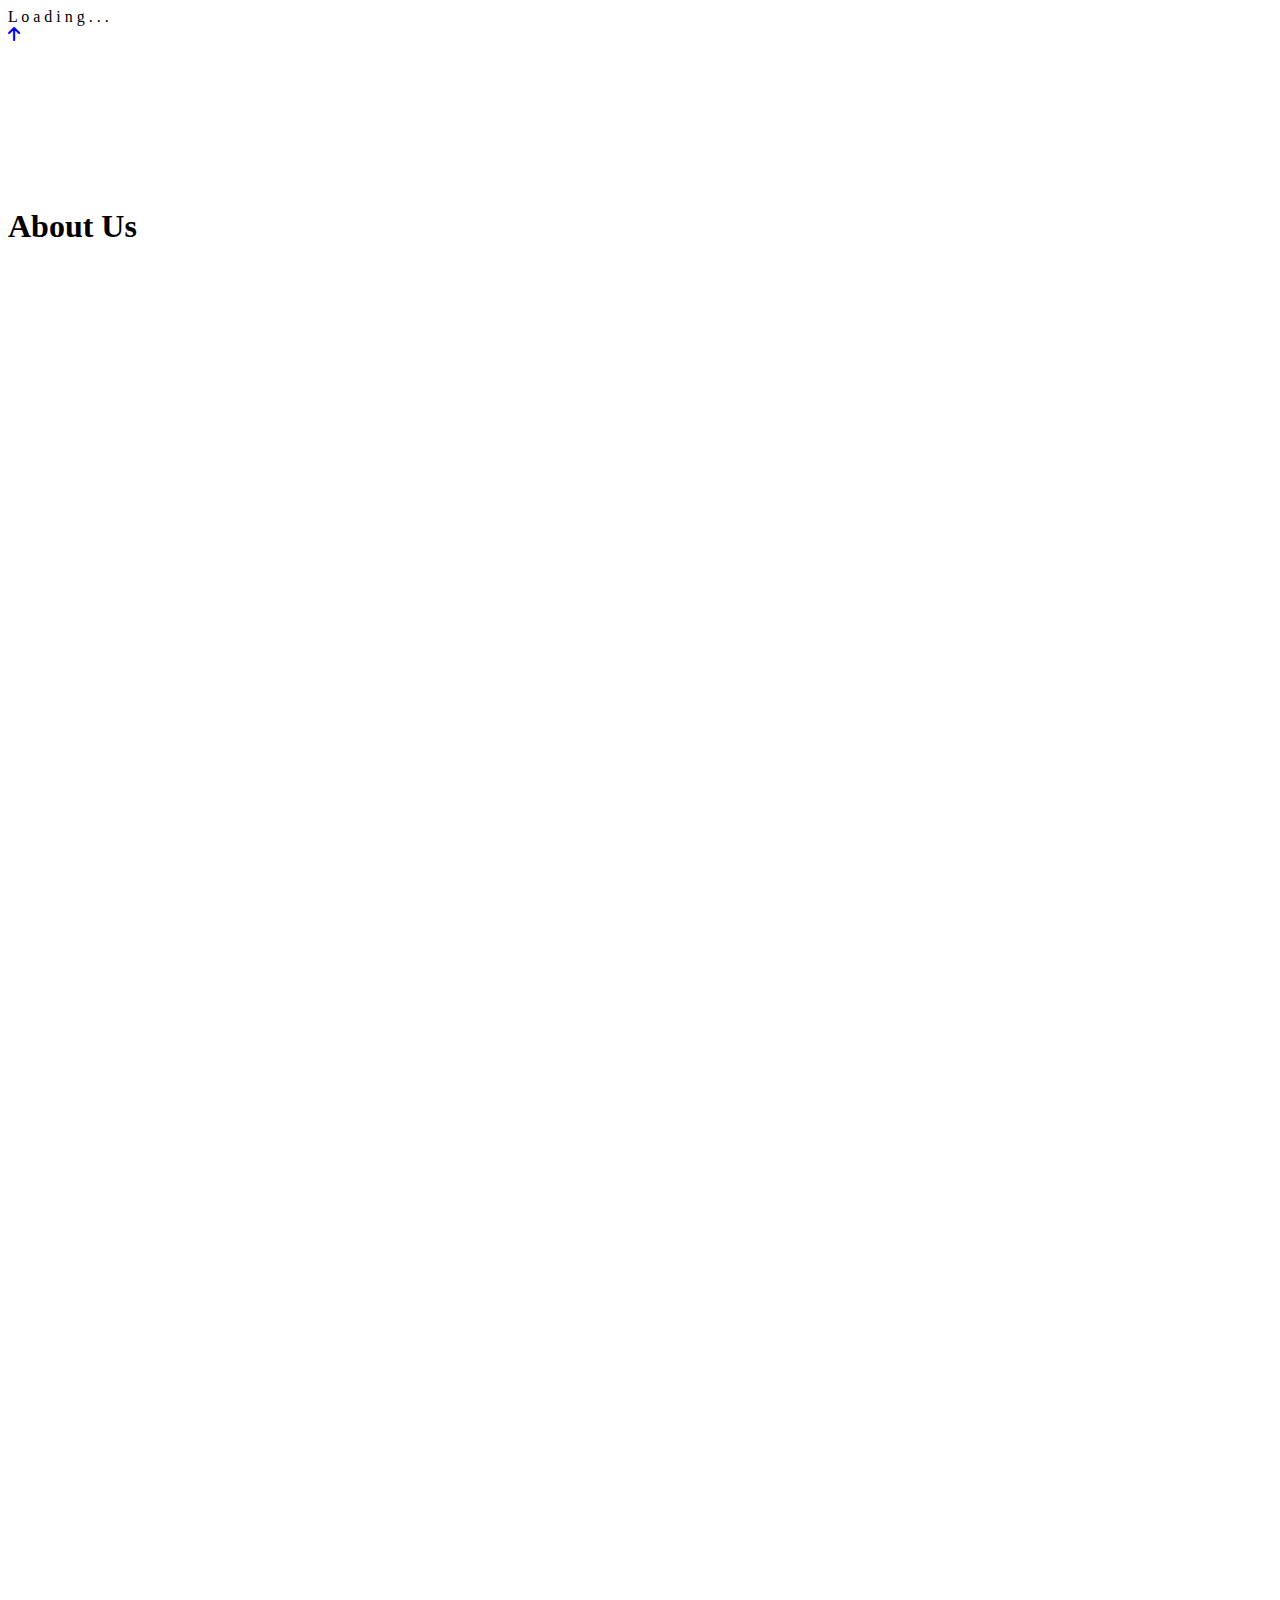
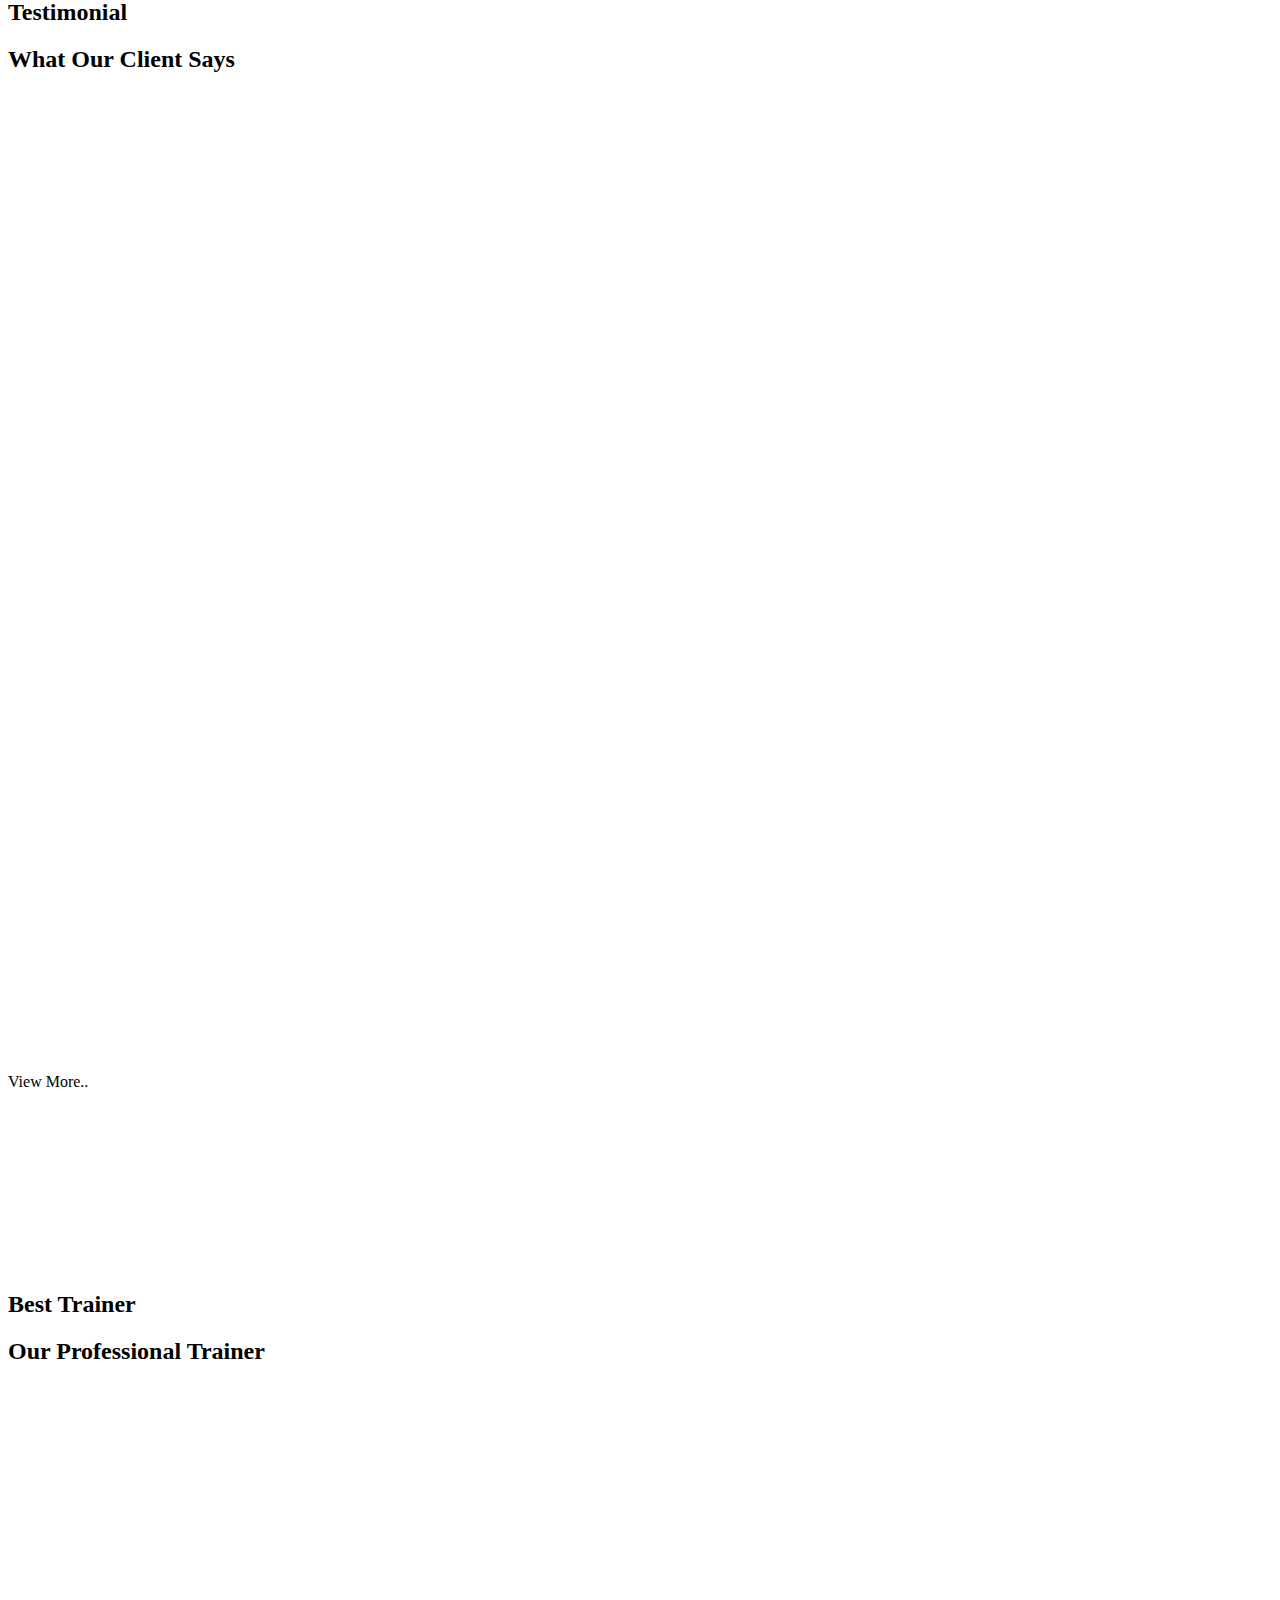
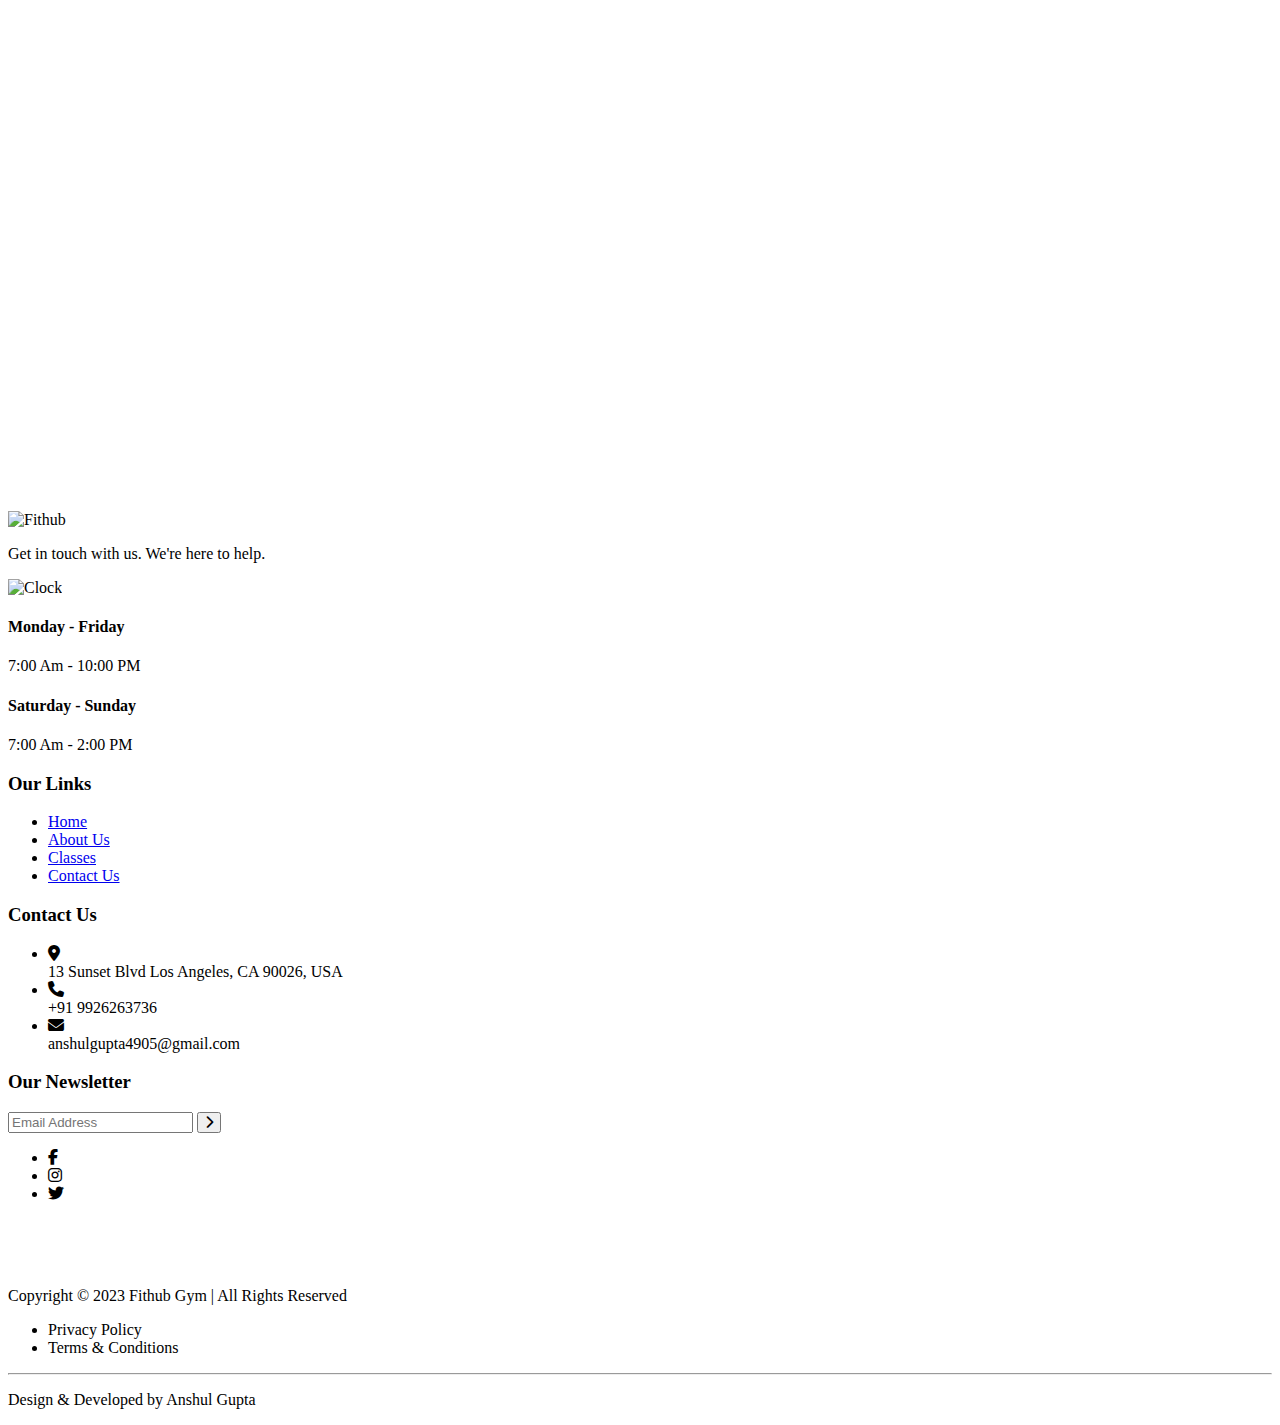
==== about.html @ 4bc3cd4b "Adding all Files" ====
<!DOCTYPE html>
<html lang="en">

<head>
    <meta charset="UTF-8">
    <meta http-equiv="X-UA-Compatible" content="IE=edge">
    <meta name="viewport" content="width=device-width, initial-scale=1.0">
    <title>Fithub Gym - Discover our Story</title>
    <link rel="stylesheet" href="CSS/style.css">
    <link href="https://unpkg.com/aos@2.3.1/dist/aos.css" rel="stylesheet">
    <link rel="stylesheet" href="https://cdnjs.cloudflare.com/ajax/libs/font-awesome/6.4.0/css/all.min.css">
</head>

<body>
    <!-- <======== About-Container Section ========> -->
    <div class="about-container">

        <!-- <======== Pre-Loader Section ========> -->
        <div id="pre-loader">
            <div class="pre-loader-text">
                <span class="let1">L</span>
                <span class="let2">o</span>
                <span class="let3">a</span>
                <span class="let4">d</span>
                <span class="let5">i</span>
                <span class="let6">n</span>
                <span class="let7">g</span>
                <span class="let8">.</span>
                <span class="let9">.</span>
                <span class="let10">.</span>
            </div>
        </div>


        <!-- <======== Scroll-Btn Section ========> -->
        <div id="scrollBtn">
            <a href="#intro"><i class="fa-solid fa-arrow-up"></i></a>
        </div>


        <!-- <======== Navbar Section ========> -->
        <div id="navbar" class="scrol" data-aos="fade-down">
            <div class="left-navigation">
                <img src="Assets/logo_stickey.png" alt="Fithub">
                <i class="fa fa-bars" aria-hidden="true"></i>
            </div>

            <div class="middle-navigation">
                <ul>
                    <li><a href="index.html">Home</a></li>
                    <li><a href="#intro" class="active">About Us</a></li>
                    <li><a href="classes.html">Classes</a></li>
                    <li><a href="contact.html">Contact Us</a></li>
                </ul>
            </div>

            <div class="right-navigation">
                <button class="btn"><a href="#appointment-container">Join Now</a></button>
            </div>
        </div>


        <!-- <======== Intro Section ========> -->
        <div id="intro">
            <div class="intro-heading">
                <h1>About Us</h1>
            </div>
            <div class="intro-background-img"></div>
        </div>


        <!-- <======== Header Section ========> -->
        <div id="header">
            <div class="left-header" data-aos="fade-right">
                <img src="Assets/about-header-image.png" alt="About-Header-Image">
                <div class="left-header-background-box"></div>
                <div class="left-header-background-img-1">
                    <img src="Assets/about-circle-1.png" alt="About-Circle-1">
                </div>
                <div class="left-header-background-img-2">
                    <img src="Assets/about-circle-2.png" alt="About-Circle-2">
                </div>
            </div>

            <div class="right-header" data-aos="fade-left">
                <div class="banner-title">
                    <h2>About Us</h2>
                </div>
                <div class="banner-heading">Welcome To Our Fitness Gym</div>
                <div class="banner-subheading">
                    <p>Step into a world of fitness and wellness where your goals become a reality. Our gym offers
                        state-of-the-art facilities, expert trainers, and a vibrant community to support your fitness
                        journey.</p>
                    <p>Discover the power within you as you sweat, grow, and transform at our exceptional fitness gym.
                        Join us today!</p>
                </div>
                <div class="banner-trainer">
                    <div class="banner-trainer-info">
                        <div class="banner-trainer-info-icon">
                            <img src="Assets/coach.jpg" alt="Coach">
                        </div>
                        <div class="banner-trainer-info-text">
                            <h3>Denis Robinson</h3>
                            <span>Our Coach</span>
                        </div>
                    </div>
                    <div class="banner-trainer-btn">
                        <a href="#appointment-container">Explore Now</a>
                    </div>
                </div>
            </div>
        </div>


        <!-- <======== Feature-Container Section ========> -->
        <div id="feature-container">
            <div class="feature-box" data-aos="fade-up">
                <div class="feature-box-icon">
                    <img src="Assets/feature-1.png" alt="Feature-1">
                </div>
                <div class="feature-box-text">
                    <h3>Dedicated Service</h3>
                    <p>Transform your body. Unleash your full fitness potential.</p>
                </div>
            </div>
            <div class="feature-box" data-aos="fade-down">
                <div class="feature-box-icon">
                    <img src="Assets/feature-2.png" alt="Feature-2">
                </div>
                <div class="feature-box-text">
                    <h3>Qualified Trainer</h3>
                    <p>Transform your body with personalized trainer guidance.</p>
                </div>
            </div>
            <div class="feature-box" data-aos="fade-up">
                <div class="feature-box-icon">
                    <img src="Assets/feature-3.png" alt="Feature-3">
                </div>
                <div class="feature-box-text">
                    <h3>Organic Proteins</h3>
                    <p>Fuel your body with premium certified organic proteins.</p>
                </div>
            </div>
            <div class="feature-box" data-aos="fade-down">
                <div class="feature-box-icon">
                    <img src="Assets/feature-4.png" alt="Feature-4">
                </div>
                <div class="feature-box-text">
                    <h3>Award Programs</h3>
                    <p>Celebrate success, Embrace your accomplishments.</p>
                </div>
            </div>
        </div>


        <!-- <======== Appointment-Container Section ========> -->
        <div id="appointment-container">
            <div class="left-appointment" data-aos="fade-right">
                <div class="statics-title">
                    <h2>Our Statics</h2>
                </div>
                <div class="statics-heading">
                    <h2>We Are Best In Our Classes</h2>
                </div>
                <div class="statics-subheading">
                    <p>Discover a wide range of fitness classes designed to challenge and inspire you. From
                        high-intensity workouts to calming yoga sessions, find your perfect class and unleash your full
                        potential.</p>
                </div>
                <div class="statics-skill">
                    <div class="statics-subskill">
                        <div class="statics-subskill-text">
                            <h3>Client Satisfaction</h3>
                            <h3>90%</h3>
                        </div>
                        <div class="statics-subskill-bar">
                            <div class="statics-subskill-innerbar-1"></div>
                        </div>
                    </div>
                    <div class="statics-subskill">
                        <div class="statics-subskill-text">
                            <h3>Nutritional Guidance</h3>
                            <h3>80%</h3>
                        </div>
                        <div class="statics-subskill-bar">
                            <div class="statics-subskill-innerbar-2"></div>
                        </div>
                    </div>
                </div>
            </div>
            <div class="right-appointment" data-aos="fade-left">
                <div class="appointment-title">
                    <h3>Get Appointment</h3>
                    <div class="appointment-title-line"></div>
                </div>
                <div class="appointment-form">
                    <form>
                        <div class="form-control">
                            <input type="text" name="Full Name" class="form-input" placeholder="Full Name" required>
                        </div>
                        <div class="form-control">
                            <input type="email" name="Email Address" class="form-input" placeholder="Email Address"
                                required>
                        </div>
                        <div class="form-control">
                            <input type="text" name="Phone Number" class="form-input" placeholder="Phone No." required>
                        </div>
                        <div class="form-control">
                            <textarea name="User Message" class="form-input" placeholder="Message..."></textarea>
                        </div>
                        <button type="submit" class="appointment-form-btn">Submit Now</button>
                    </form>
                </div>
            </div>
        </div>


        <!-- <======== Appointment-Container-Alert Section ========> -->
        <div id="appointment-container-alert" data-aos="fade-down">
            <p>Your Form Has Been Submitted Successfully!</p>
            <i class="fa-sharp fa-solid fa-xmark"></i>
        </div>


        <!-- <======== Testimonial-Container Section ========> -->
        <div id="testimonial-container">
            <div class="testimonial-title">
                <h2>Testimonial</h2>
            </div>
            <div class="testimonial-heading">
                <h2>What Our Client Says</h2>
            </div>
            <div class="testimonial-clients-data">
                <div class="testimonial-client" data-aos="fade-up">
                    <div class="testimonial-client-profile">
                        <div class="testimonial-client-profile-icon">
                            <img src="Assets/client-1.jpg" alt="Client-1">
                        </div>
                        <div class="testimonial-client-profile-name">
                            <h3>Ethan Williams</h3>
                            <span>Our Client</span>
                        </div>
                    </div>
                    <div class="testimonial-client-text">
                        <p>Fithub gym is fantastic! The trainers are friendly, and the facilities are top-notch. I've
                            seen amazing progress since I joined. Highly recommend for young boys!</p>
                    </div>
                    <div class="testimonial-client-review">
                        <i class="fa fa-star"></i>
                        <i class="fa fa-star"></i>
                        <i class="fa fa-star"></i>
                        <i class="fa fa-star"></i>
                        <i class="fa fa-star"></i>
                    </div>
                </div>
                <div class="testimonial-client" data-aos="fade-down">
                    <div class="testimonial-client-profile">
                        <div class="testimonial-client-profile-icon">
                            <img src="Assets/client-2.jpg" alt="Client-2">
                        </div>
                        <div class="testimonial-client-profile-name">
                            <h3>Scott Swanson</h3>
                            <span>Our Client</span>
                        </div>
                    </div>
                    <div class="testimonial-client-text">
                        <p>Fithub gym is fantastic! The trainers are dedicated, the equipment is top-notch, and the
                            variety of classes keeps me motivated and challenged.</p>
                    </div>
                    <div class="testimonial-client-review">
                        <i class="fa fa-star"></i>
                        <i class="fa fa-star"></i>
                        <i class="fa fa-star"></i>
                        <i class="fa fa-star"></i>
                        <i class="fa fa-star active"></i>
                    </div>
                </div>
                <div class="testimonial-client" data-aos="fade-up">
                    <div class="testimonial-client-profile">
                        <div class="testimonial-client-profile-icon">
                            <img src="Assets/client-3.jpg" alt="Client-3">
                        </div>
                        <div class="testimonial-client-profile-name">
                            <h3>Noah Taylor</h3>
                            <span>Our Client</span>
                        </div>
                    </div>
                    <div class="testimonial-client-text">
                        <p>Fithub gym is incredible! The variety of equipment and classes keeps me motivated. It is
                            Perfect for young boys who want to stay fit!</p>
                    </div>
                    <div class="testimonial-client-review">
                        <i class="fa fa-star"></i>
                        <i class="fa fa-star"></i>
                        <i class="fa fa-star"></i>
                        <i class="fa fa-star"></i>
                        <i class="fa fa-star"></i>
                    </div>
                </div>
                <div class="testimonial-client" data-aos="fade-down">
                    <div class="testimonial-client-profile">
                        <div class="testimonial-client-profile-icon">
                            <img src="Assets/client-4.jpg" alt="Client-4">
                        </div>
                        <div class="testimonial-client-profile-name">
                            <h3>Emily Wilson</h3>
                            <span>Our Client</span>
                        </div>
                    </div>
                    <div class="testimonial-client-text">
                        <p>Fithub Gym helped me achieve my fitness goals with their exceptional trainers. Highly
                            recommend for anyone looking for a top-notch fitness experience!</p>
                    </div>
                    <div class="testimonial-client-review">
                        <i class="fa fa-star"></i>
                        <i class="fa fa-star"></i>
                        <i class="fa fa-star"></i>
                        <i class="fa fa-star"></i>
                        <i class="fa fa-star active"></i>
                    </div>
                </div>
                <div class="testimonial-client" data-aos="fade-up">
                    <div class="testimonial-client-profile">
                        <div class="testimonial-client-profile-icon">
                            <img src="Assets/client-5.jpg" alt="Client-5">
                        </div>
                        <div class="testimonial-client-profile-name">
                            <h3>Benjamin Mitchell</h3>
                            <span>Our Client</span>
                        </div>
                    </div>
                    <div class="testimonial-client-text">
                        <p>Fithub gym is my second home. The trainers genuinely care about our progress. It has helped
                            me build confidence. Highly recommended!</p>
                    </div>
                    <div class="testimonial-client-review">
                        <i class="fa fa-star"></i>
                        <i class="fa fa-star"></i>
                        <i class="fa fa-star"></i>
                        <i class="fa fa-star"></i>
                        <i class="fa fa-star"></i>
                    </div>
                </div>
                <div class="testimonial-client" data-aos="fade-down">
                    <div class="testimonial-client-profile">
                        <div class="testimonial-client-profile-icon">
                            <img src="Assets/client-6.jpg" alt="Client-6">
                        </div>
                        <div class="testimonial-client-profile-name">
                            <h3>Lucas Thompson</h3>
                            <span>Our Client</span>
                        </div>
                    </div>
                    <div class="testimonial-client-text">
                        <p>I highly recommend Fithub gym! The friendly staff, clean facilities, and effective workout
                            programs have helped me achieve my fitness goals and feel great.</p>
                    </div>
                    <div class="testimonial-client-review">
                        <i class="fa fa-star"></i>
                        <i class="fa fa-star"></i>
                        <i class="fa fa-star"></i>
                        <i class="fa fa-star"></i>
                        <i class="fa fa-star active"></i>
                    </div>
                </div>
            </div>
            <span>View More..</span>
        </div>


        <!-- <======== Download-App-Container Section ========> -->
        <div id="download-app-container">
            <div class="left-download-app-container" data-aos="fade-right">
                <img src="Assets/mobile.png" alt="">
                <div class="left-download-app-background-img">
                    <img src="Assets/mobile-circle-1.png" alt="Mobile-Circle-1" class="img-1">
                </div>
                <div class="left-download-app-background-img">
                    <img src="Assets/mobile-circle-2.png" alt="Mobile-Circle-2" class="img-2">
                </div>
            </div>
            <div class="right-download-app-container" data-aos="fade-left">
                <div class="download-app-title">Download App</div>
                <div class="download-app-heading">Get Advice On Gym & Fitness App</div>
                <div class="download-app-subheading">Enhance your fitness journey with our gym app. Access exclusive
                    features and track your progress with ease.</div>
                <div class="download-app-store">
                    <div class="apple-store">
                        <div class="apple-store-icon">
                            <img src="Assets/apple.png" alt="Apple">
                        </div>
                        <div class="apple-store-text">
                            Available on <span>App Store</span>
                        </div>
                    </div>
                    <div class="google-store">
                        <div class="google-store-icon">
                            <img src="Assets/google-play.png" alt="Google-Play">
                        </div>
                        <div class="google-store-text">
                            Available on <span>App Store</span>
                        </div>
                    </div>
                </div>
            </div>
        </div>


        <!-- <======== Trainer-Container Section ========> -->
        <div id="trainer-container">
            <div class="trainer-title">
                <h2>Best Trainer</h2>
            </div>
            <div class="trainer-heading">
                <h2>Our Professional Trainer</h2>
            </div>
            <div class="trainer-team">
                <div class="trainer" data-aos="fade-down">
                    <div class="trainer-icon">
                        <img src="Assets/trainer-1.jpg" alt="Trainer-1">
                    </div>
                    <div class="trainer-text">
                        <h3>John Hard</h3>
                        <span>Fitness Trainer</span>
                    </div>
                    <div class="trainer-social-media">
                        <ul>
                            <li><i class="fa-brands fa-facebook-f"></i></li>
                            <li><i class="fa-brands fa-instagram"></i></li>
                            <li><i class="fa-brands fa-twitter"></i></li>
                        </ul>
                    </div>
                </div>
                <div class="trainer" data-aos="fade-up">
                    <div class="trainer-icon">
                        <img src="Assets/trainer-2.jpg" alt="Trainer-2">
                    </div>
                    <div class="trainer-text">
                        <h3>Zahra Sharif</h3>
                        <span>Fitness Trainer</span>
                    </div>
                    <div class="trainer-social-media">
                        <ul>
                            <li><i class="fa-brands fa-facebook-f"></i></li>
                            <li><i class="fa-brands fa-instagram"></i></li>
                            <li><i class="fa-brands fa-twitter"></i></li>
                        </ul>
                    </div>
                </div>
                <div class="trainer" data-aos="fade-down">
                    <div class="trainer-icon">
                        <img src="Assets/trainer-3.jpg" alt="Trainer-3">
                    </div>
                    <div class="trainer-text">
                        <h3>Ruth Edwards</h3>
                        <span>Fitness Trainer</span>
                    </div>
                    <div class="trainer-social-media">
                        <ul>
                            <li><i class="fa-brands fa-facebook-f"></i></li>
                            <li><i class="fa-brands fa-instagram"></i></li>
                            <li><i class="fa-brands fa-twitter"></i></li>
                        </ul>
                    </div>
                </div>
                <div class="trainer" data-aos="fade-up">
                    <div class="trainer-icon">
                        <img src="Assets/trainer-4.jpg" alt="Trainer-4">
                    </div>
                    <div class="trainer-text">
                        <h3>Desert Antony</h3>
                        <span>Fitness Trainer</span>
                    </div>
                    <div class="trainer-social-media">
                        <ul>
                            <li><i class="fa-brands fa-facebook-f"></i></li>
                            <li><i class="fa-brands fa-instagram"></i></li>
                            <li><i class="fa-brands fa-twitter"></i></li>
                        </ul>
                    </div>
                </div>
            </div>
        </div>


        <!-- <======== Contact-Container Section ========> -->
        <div id="contact-container">
            <div class="contact-time">
                <div class="contact-time-icon">
                    <img src="Assets/logo_stickey.png" alt="Fithub">
                </div>
                <div class="contact-time-text">
                    <p>Get in touch with us. We're here to help.</p>
                </div>
                <div class="contact-time-box">
                    <div class="contact-time-box-icon">
                        <img src="Assets/clock.png" alt="Clock">
                    </div>
                    <div class="contact-time-box-text">
                        <div class="contact-time-box-text-1">
                            <h4>Monday - Friday</h4>
                            <span>7:00 Am - 10:00 PM</span>
                        </div>
                        <div class="contact-time-box-text-2">
                            <h4>Saturday - Sunday</h4>
                            <span>7:00 Am - 2:00 PM</span>
                        </div>
                    </div>
                </div>
            </div>
            <div class="contact-links">
                <h3>Our Links</h3>
                <div class="line"></div>
                <ul>
                    <li><a href="index.html">Home</a></li>
                    <li><a href="#navbar">About Us</a></li>
                    <li><a href="classes.html">Classes</a></li>
                    <li><a href="contact.html">Contact Us</a></li>
                </ul>
            </div>
            <div class="contact-info">
                <h3>Contact Us</h3>
                <div class="line"></div>
                <ul>
                    <li>
                        <div class="contact-info-icon">
                            <i class="fa-solid fa-location-dot icon-1"></i>
                        </div>
                        <div class="contact-info-text">
                            <span>13 Sunset Blvd Los Angeles, CA 90026, USA</span>
                        </div>
                    </li>
                    <li>
                        <div class="contact-info-icon">
                            <i class="fa fa-phone icon-2"></i>
                        </div>
                        <div class="contact-info-text">
                            <span>+91 9926263736</span>
                        </div>
                    </li>
                    <li>
                        <div class="contact-info-icon">
                            <i class="fa fa-envelope icon-3"></i>
                        </div>
                        <div class="contact-info-text">
                            <span>anshulgupta4905@gmail.com</span>
                        </div>
                    </li>
                </ul>
            </div>
            <div class="contact-newsletter">
                <h3>Our Newsletter</h3>
                <div class="line"></div>
                <div class="newsletter-subscription">
                    <form action="">
                        <input type="email" class="form-input subscribe-input" placeholder="Email Address" required>
                        <button type="submit" class="submit-btn">
                            <i class="fa fa-chevron-right"></i>
                        </button>
                    </form>
                </div>
                <div class="newsletter-social-media">
                    <ul>
                        <li><i class="fa-brands fa-facebook-f"></i></li>
                        <li><i class="fa-brands fa-instagram"></i></li>
                        <li><i class="fa-brands fa-twitter"></i></li>
                    </ul>
                </div>
            </div>
        </div>


        <!-- <======== contact-Container-Alert Section ========> -->
        <div id="contact-container-alert" data-aos="fade-down">
            <p>Thank You For Subscribing our Newsletter!</p>
            <i class="fa-sharp fa-solid fa-xmark"></i>
        </div>


        <!-- <======== Footer Section ========> -->
        <div id="footer">
            <div class="copyright-container">
                <div class="copyright-container-text">
                    <p>Copyright &copy; 2023 <span>Fithub Gym</span> | All Rights Reserved</p>
                </div>
                <div class="copyright-container-links">
                    <ul>
                        <li>Privacy Policy</li>
                        <li>Terms & Conditions</li>
                    </ul>
                </div>
            </div>
            <hr>
            <div class="developer-container">
                <p>Design & Developed by <span>Anshul Gupta</span></p>
            </div>
        </div>

    </div>

    <script src="https://unpkg.com/aos@2.3.1/dist/aos.js"></script>
    <script src="JS/script.js"></script>
</body>

</html>
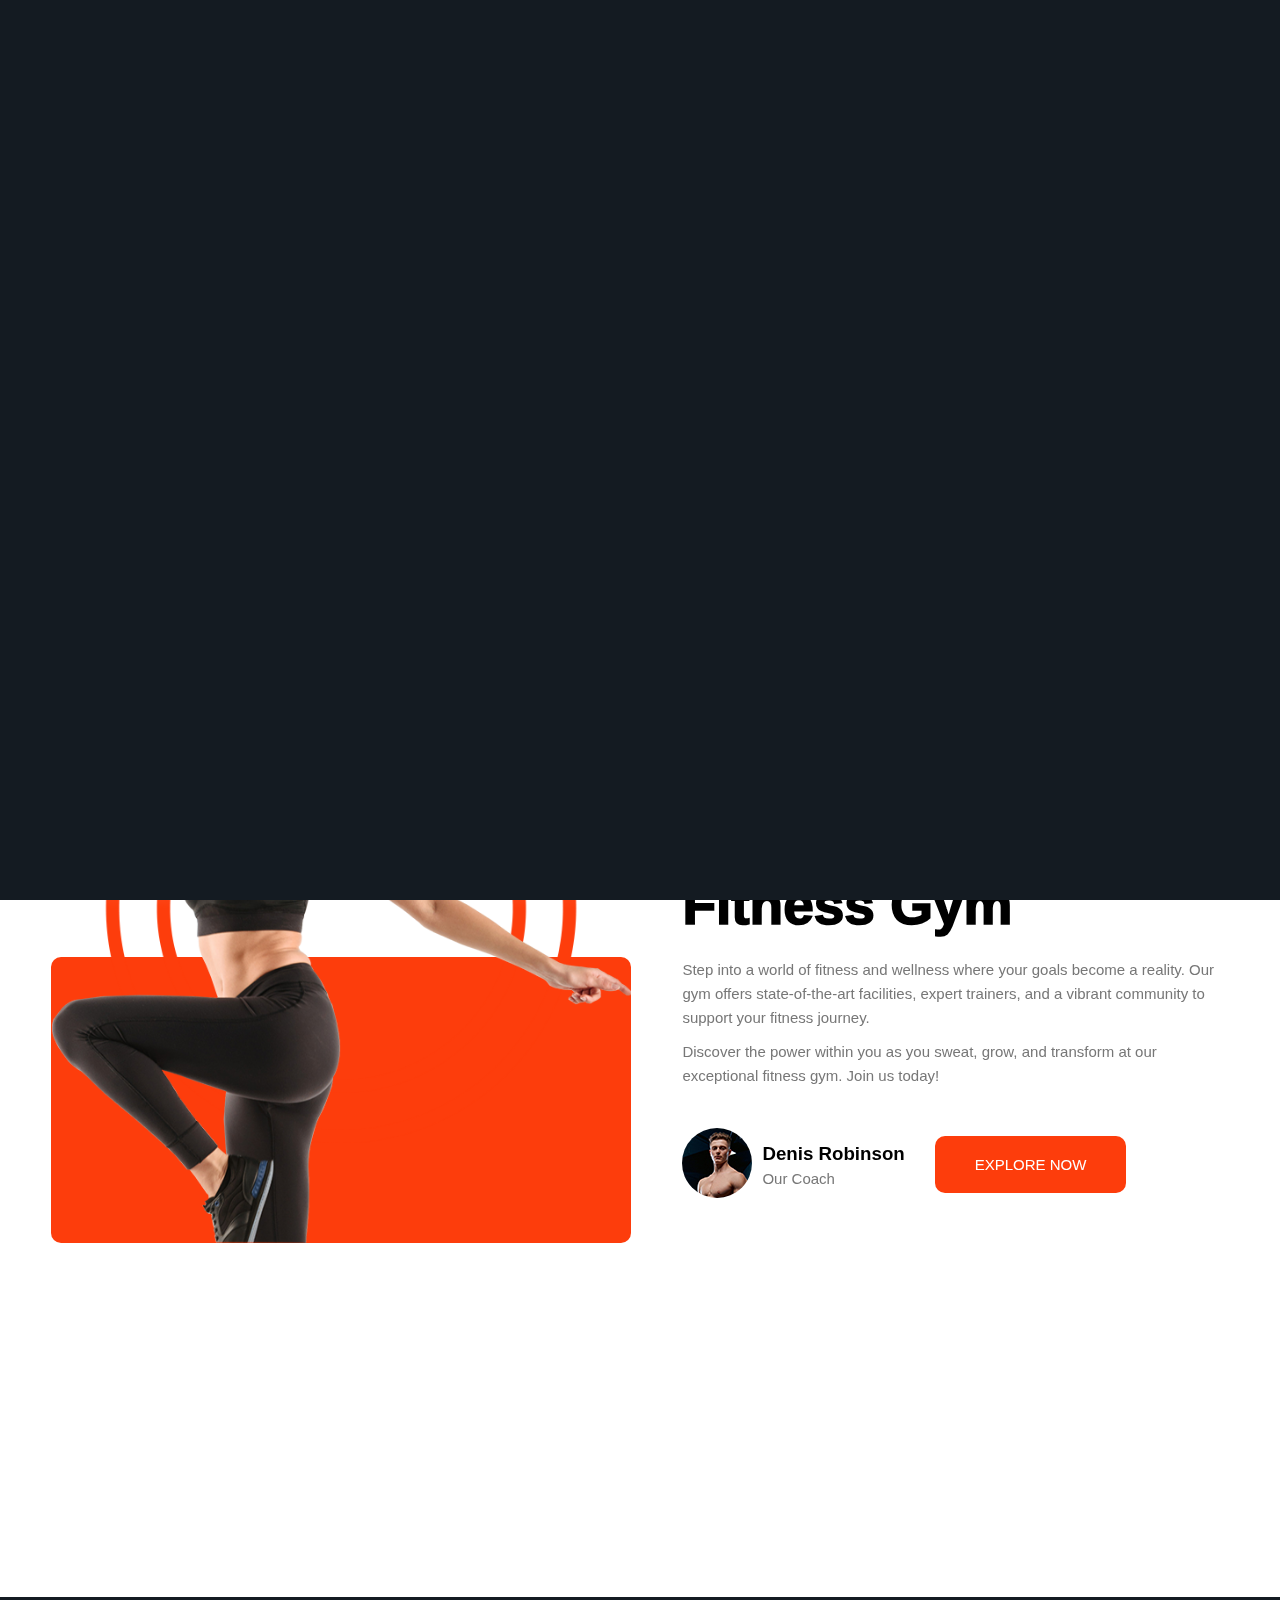
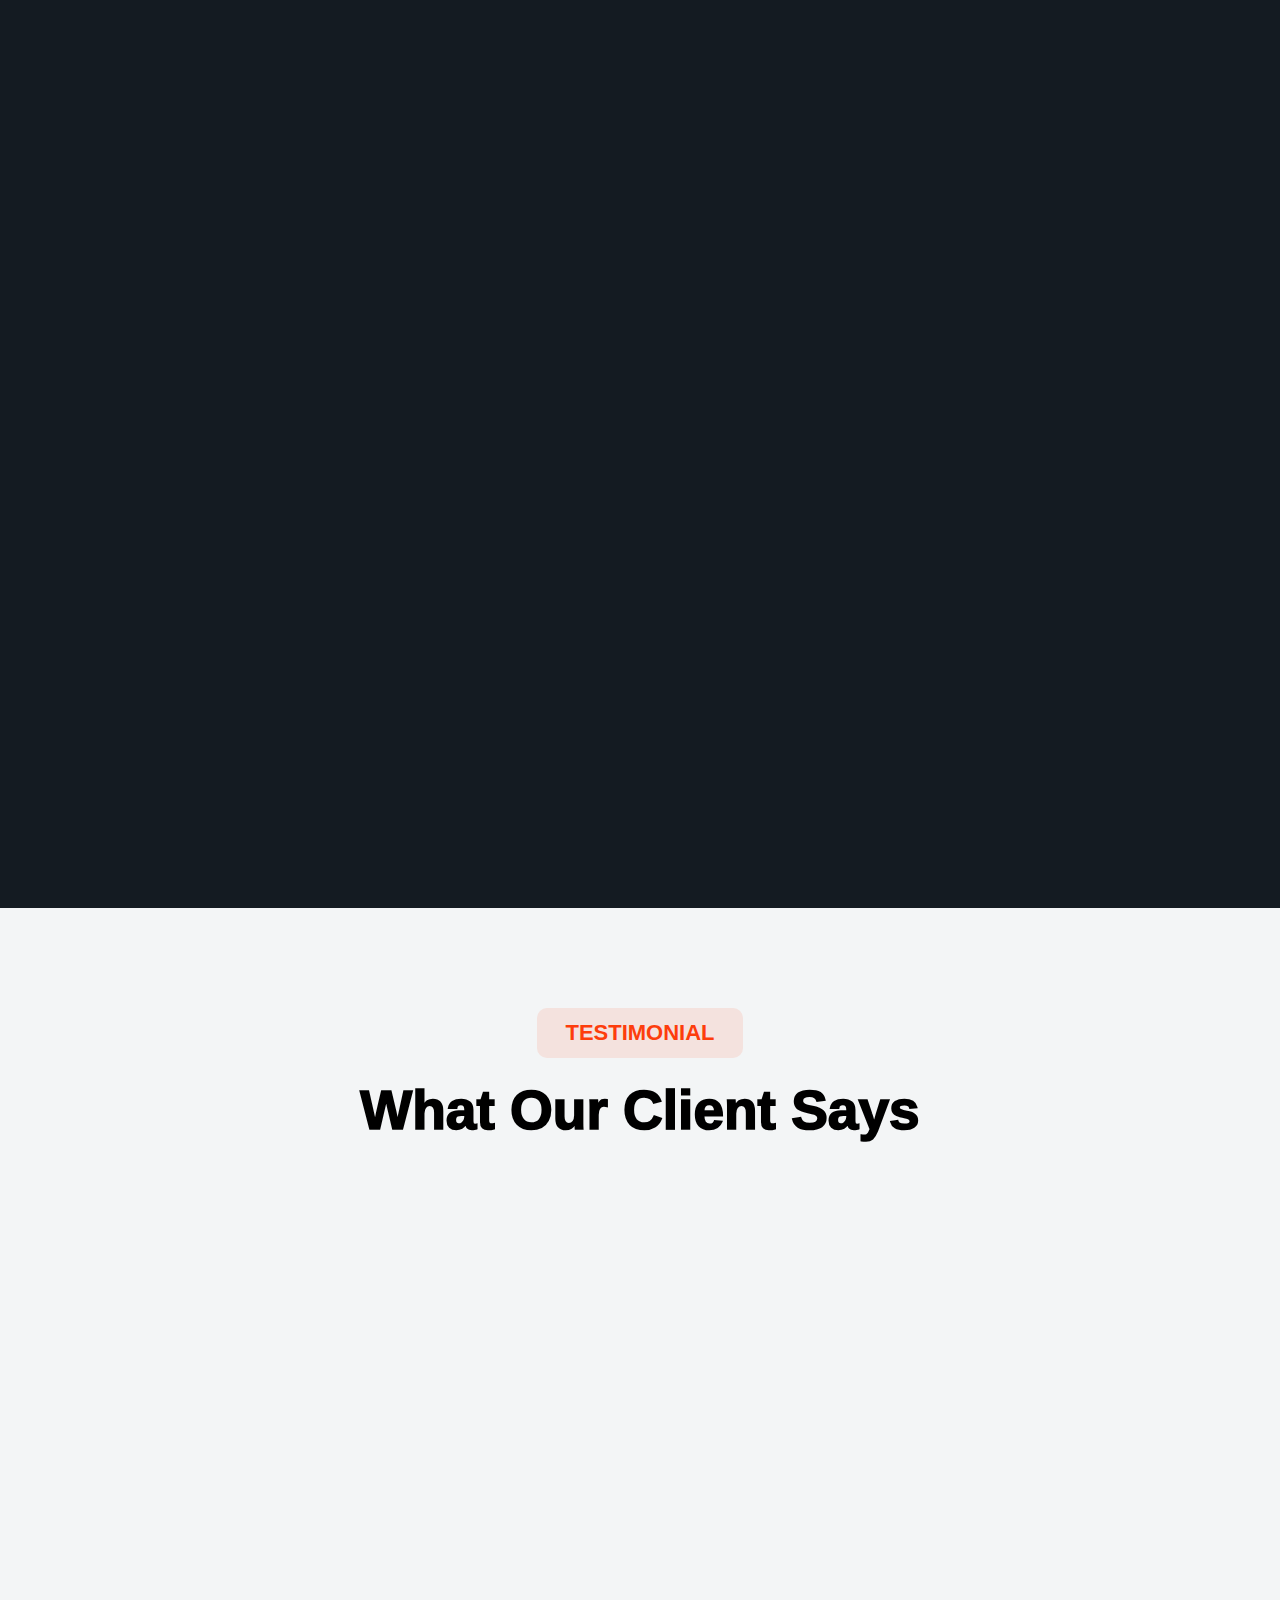
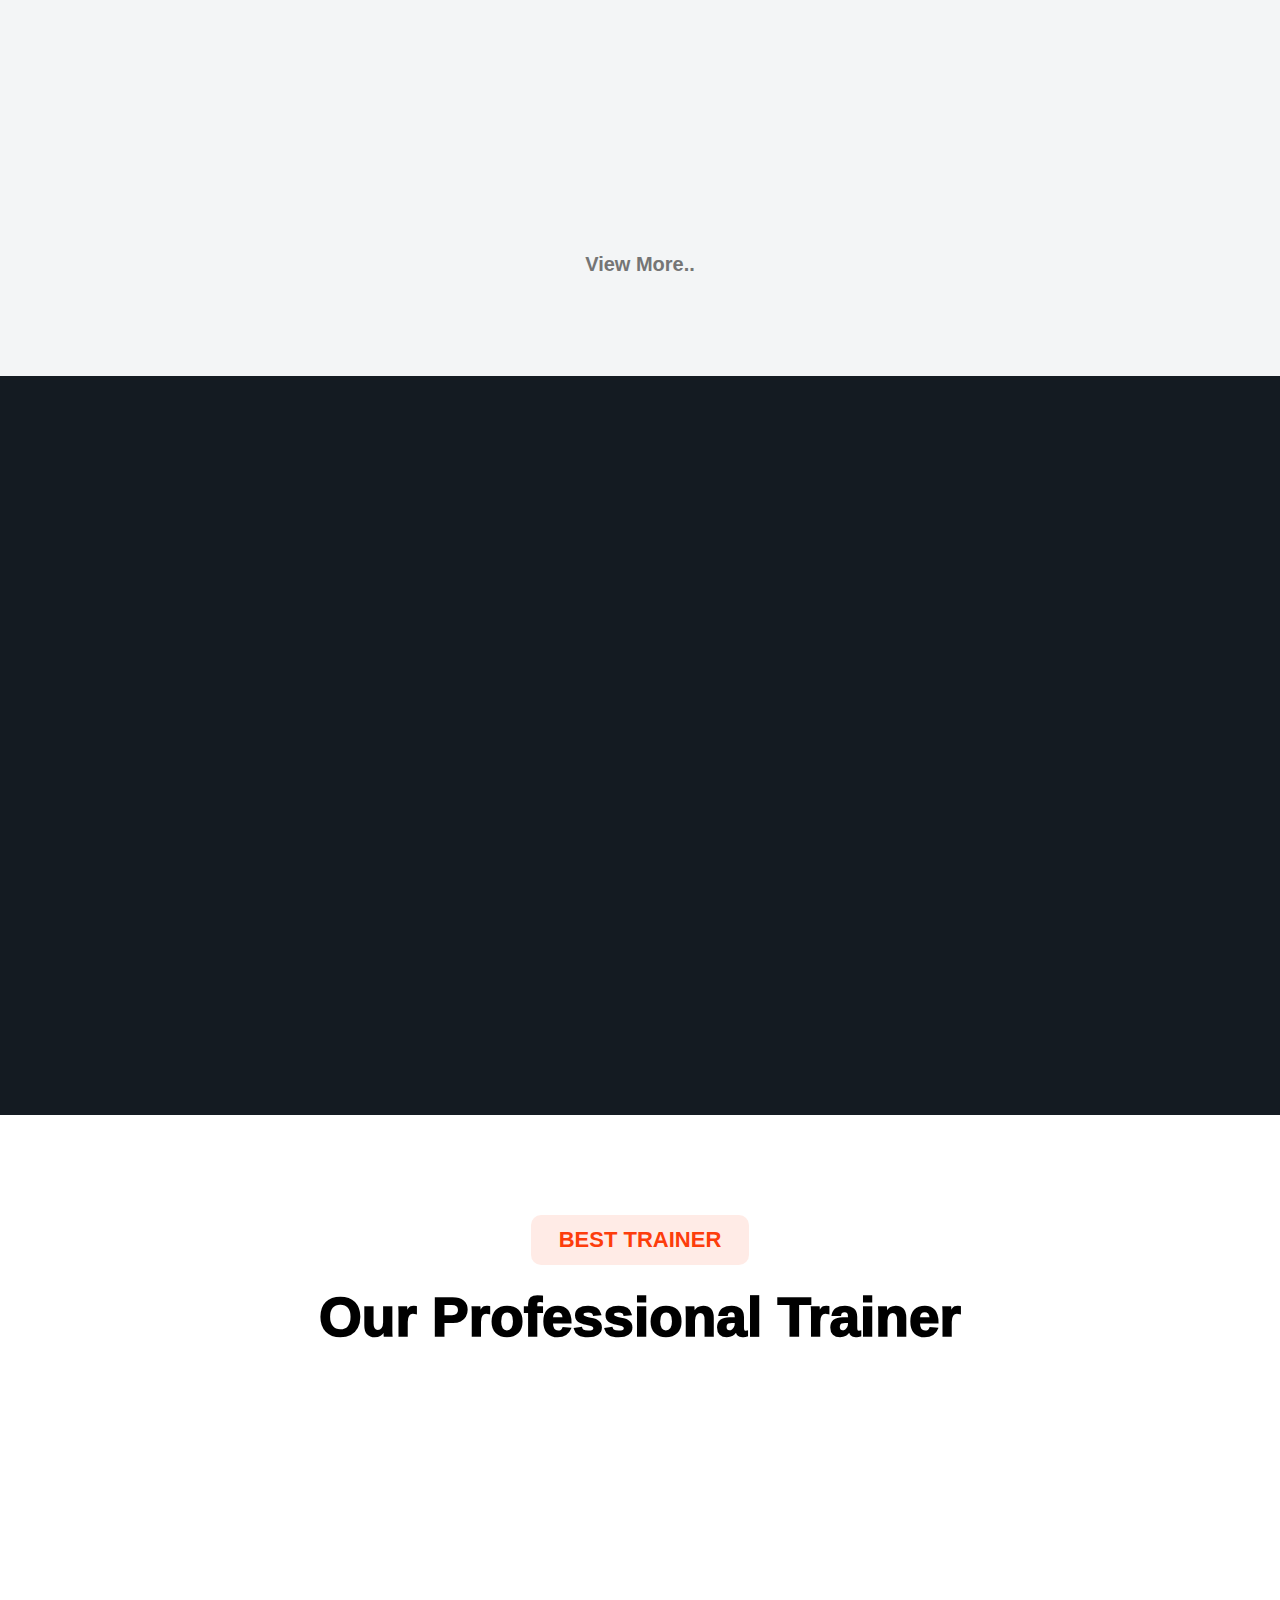
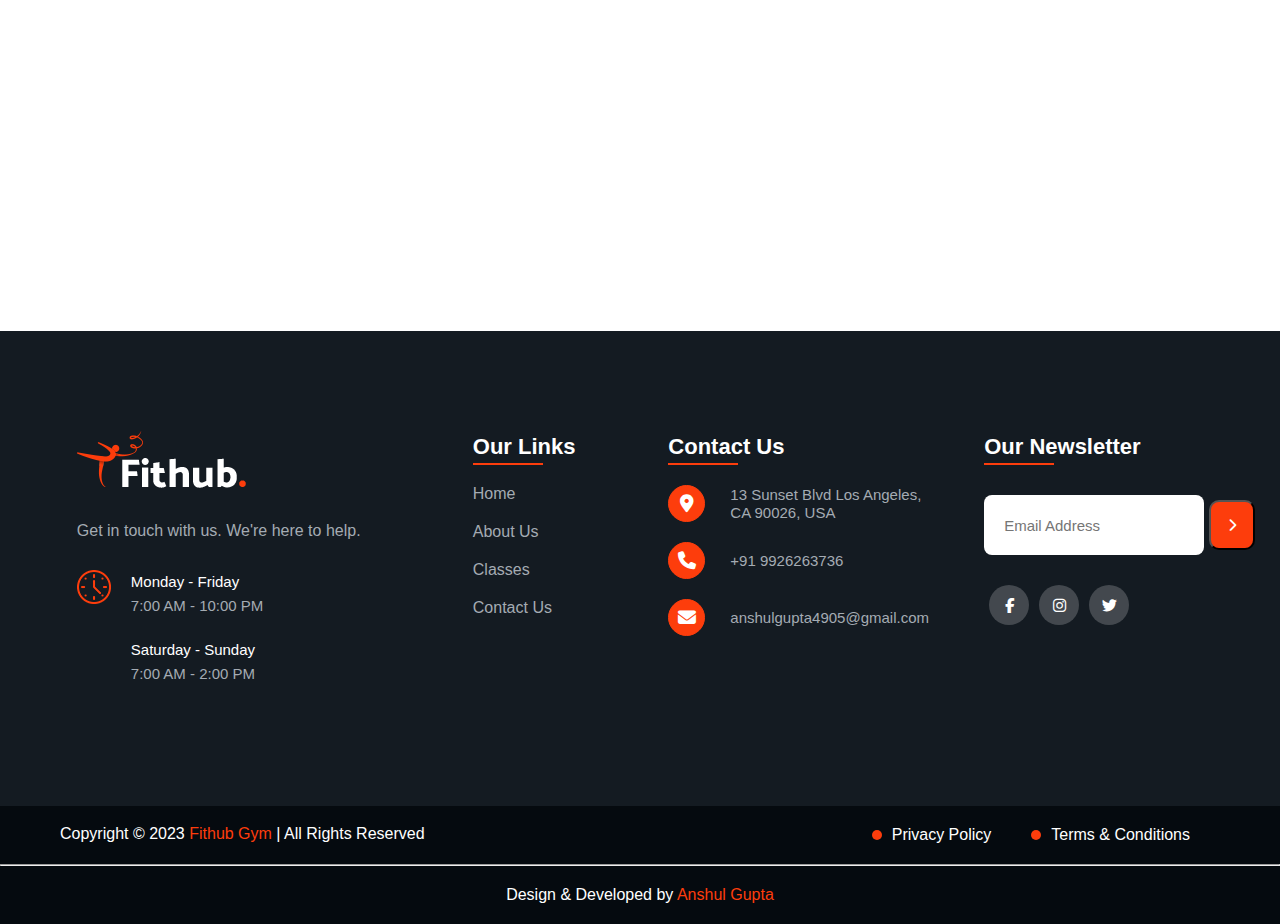
==== commit 3c43007d: "Updating Contact-Container" ====
--- a/about.html
+++ b/about.html
@@ -499,11 +499,11 @@
                     <div class="contact-time-box-text">
                         <div class="contact-time-box-text-1">
                             <h4>Monday - Friday</h4>
-                            <span>7:00 Am - 10:00 PM</span>
+                            <span>7:00 AM - 10:00 PM</span>
                         </div>
                         <div class="contact-time-box-text-2">
                             <h4>Saturday - Sunday</h4>
-                            <span>7:00 Am - 2:00 PM</span>
+                            <span>7:00 AM - 2:00 PM</span>
                         </div>
                     </div>
                 </div>
--- a/CSS/style.css
+++ b/CSS/style.css
@@ -0,0 +1,2540 @@
+/* CSS Reset */
+* {
+    margin: 0px;
+    padding: 0px;
+}
+
+
+/* HTML Section */
+html {
+    scroll-behavior: smooth;
+}
+
+
+/* Animation Section */
+@keyframes rotate {
+    0% {
+        transform: rotate(0deg);
+        opacity: 1;
+    }
+
+    50% {
+        transform: rotate(180deg);
+    }
+
+    100% {
+        transform: rotate(360deg);
+        opacity: 1;
+    }
+}
+
+@keyframes slideDown {
+    0% {
+        margin-top: -150px;
+    }
+
+    100% {
+        margin-top: 0;
+    }
+}
+
+@keyframes drop {
+    10% {
+        opacity: 0.5;
+    }
+
+    20% {
+        opacity: 1;
+        top: 3.78em;
+        transform: rotateX(-360deg);
+    }
+
+    80% {
+        opacity: 1;
+        top: 3.78em;
+        transform: rotateX(-360deg);
+    }
+
+    90% {
+        opacity: 0.5;
+    }
+
+    100% {
+        opacity: 0;
+        top: 6.94em;
+    }
+}
+
+
+
+
+/* <======== Home-Page Container ========> */
+.container {
+    background-color: rgb(254, 246, 244);
+    overflow: hidden;
+}
+
+
+/* Pre-Loader Section */
+#pre-loader {
+    height: 100vh;
+    width: 100vw;
+    position: fixed;
+    top: 0px;
+    left: 0px;
+    background: #141b22;
+    display: flex;
+    justify-content: center;
+    align-items: center;
+    z-index: 999;
+    cursor: pointer;
+}
+
+.pre-loader-text {
+    color: #fd3d0c;
+    font-family: 'Catamaran', sans-serif;
+    font-size: 35px;
+    font-weight: 800;
+}
+
+.pre-loader-text span {
+    opacity: 0;
+    text-transform: uppercase;
+    transform: rotateX(-90deg);
+}
+
+.let1 {
+    animation: drop 0.6s ease-in-out infinite;
+    animation-delay: 0.6s;
+}
+
+.let2 {
+    animation: drop 0.7s ease-in-out infinite;
+    animation-delay: 0.7s;
+}
+
+.let3 {
+    animation: drop 0.8s ease-in-out infinite;
+    animation-delay: 0.8s;
+}
+
+.let4 {
+    animation: drop 0.9s ease-in-out infinite;
+    animation-delay: 0.9s;
+}
+
+.let5 {
+    animation: drop 1s ease-in-out infinite;
+    animation-delay: 1s;
+}
+
+.let6 {
+    animation: drop 1.1s ease-in-out infinite;
+    animation-delay: 1.1s;
+}
+
+.let7 {
+    animation: drop 1.2s ease-in-out infinite;
+    animation-delay: 1.2s;
+}
+
+.let8 {
+    animation: drop 1.3s ease-in-out infinite;
+    animation-delay: 1.3s;
+}
+
+.let9 {
+    animation: drop 1.4s ease-in-out infinite;
+    animation-delay: 1.4s;
+}
+
+.let10 {
+    animation: drop 1.5s ease-in-out infinite;
+    animation-delay: 1.5s;
+}
+
+
+/* Scroll-Btn Section */
+#scrollBtn {
+    height: 50px;
+    width: 50px;
+    position: fixed;
+    bottom: 30px;
+    right: 30px;
+    color: white;
+    background-color: #ff0000;
+    border-radius: 10px;
+    text-align: center;
+    text-decoration: none;
+    transition: background-color .3s, opacity .5s, visibility .5s;
+    opacity: 0;
+    visibility: hidden;
+    z-index: 111;
+    display: grid;
+    place-content: center;
+}
+
+#scrollBtn:hover {
+    box-shadow: 0px 15px 22px rgba(254, 7, 7, 0.4)
+}
+
+#scrollBtn a {
+    padding: 4px 12px;
+    color: white;
+    font-size: 35px;
+}
+
+#scrollBtn.show {
+    opacity: 1;
+    visibility: visible;
+    transition: background-color .3s, opacity .5s, visibility .5s;
+}
+
+
+/* Navbar Section */
+#navbar {
+    position: relative;
+    z-index: 1;
+    background-color: transparent;
+    padding: 30px 0px;
+    display: flex;
+    justify-content: center;
+    align-items: center;
+    transition: 0.4s;
+}
+
+#navbar.show .left-navigation .fa-bars {
+    padding: 15px 70px 0px 0px;
+}
+
+#navbar.show {
+    flex-direction: column;
+    padding: 30px 30px 30px 100px;
+}
+
+#navbar.show ul {
+    height: 100vh;
+    width: 30%;
+    padding: 100px 0px 40px 40px;
+    flex-direction: column;
+    align-items: flex-start;
+    background-color: #fd3d0c;
+    position: fixed;
+    top: 0px;
+    right: 0px;
+    z-index: -1;
+}
+
+#navbar.show li {
+    margin: 10px 0px;
+}
+
+#navbar.show li a {
+    color: black;
+}
+
+#navbar.show li .active {
+    color: white;
+}
+
+#navbar.scroll {
+    width: 100%;
+    padding: 20px 0px;
+    position: fixed;
+    background-color: #e8e5e5;
+    z-index: 2;
+    animation: 0.95s ease 0s normal forwards 1 running slideDown;
+    transition: 0.4s;
+}
+
+#navbar .left-navigation {
+    margin-right: 120px;
+}
+
+#navbar .left-navigation .fa-bars {
+    display: none;
+    color: black;
+    padding: 15px 20px 0px 0px;
+    font-size: 28px;
+    cursor: pointer;
+}
+
+#navbar .middle-navigation {
+    margin-top: 15px;
+}
+
+#navbar ul {
+    display: flex;
+    align-items: center;
+    list-style: none;
+}
+
+#navbar ul li .active {
+    color: #ff5219;
+}
+
+#navbar ul li a {
+    color: black;
+    padding: 20px;
+    font-family: Arial, Helvetica, sans-serif;
+    font-weight: bold;
+    text-decoration: none;
+    white-space: nowrap;
+}
+
+#navbar ul li a:hover {
+    color: #ff5219;
+}
+
+#navbar .right-navigation {
+    margin-left: 120px;
+}
+
+.btn {
+    height: 60px;
+    background-color: #fd3d0c;
+    border-radius: 10px;
+    font-family: sans-serif;
+    font-size: 15px;
+    font-weight: 500;
+    text-transform: uppercase;
+    border: none;
+}
+
+.btn:hover {
+    filter: brightness(0.8);
+}
+
+.btn a {
+    color: #ffffff;
+    padding: 18px 45px;
+    text-decoration: none;
+    cursor: pointer;
+    white-space: nowrap;
+}
+
+
+/* Header Section */
+#header {
+    position: relative;
+    margin-top: 40px;
+    display: flex;
+    justify-content: center;
+    z-index: 0;
+}
+
+#header .left-header {
+    margin-left: 8%;
+    margin-top: 10%;
+}
+
+#header .banner-title {
+    color: #fd3d0c;
+    background-color: rgb(253, 61, 12, 0.1);
+    display: inline-block;
+    padding: 15px 20px 15px 5px;
+    border-radius: 8px;
+    font-size: 20px;
+    font-family: sans-serif;
+    font-weight: 700;
+    text-transform: uppercase;
+}
+
+#header .inside-banner {
+    color: #ffffff;
+    background-color: #fd3d0c;
+    padding: 8px 18px;
+    border-radius: 8px;
+}
+
+#header .banner-heading {
+    margin-top: 30px;
+    font-size: 65px;
+    font-family: sans-serif;
+    font-weight: 1000;
+    line-height: 80px;
+}
+
+#header .banner-heading-span {
+    color: #fd3d0c;
+}
+
+#header .banner-subheading {
+    margin: 10px 30px 40px 0px;
+    font-size: 18px;
+    font-family: Arial, Helvetica, sans-serif;
+    line-height: 27px;
+}
+
+#header .right-header {
+    position: relative;
+}
+
+#header .right-header img {
+    position: relative;
+    display: inline-block;
+    width: 580px;
+    z-index: 1;
+}
+
+#header .right-header-background-img {
+    position: absolute;
+    top: 15px;
+    left: 10px;
+    z-index: 0;
+}
+
+#header .right-header-background-img img {
+    position: relative;
+    display: inline-block;
+    width: 550px;
+    z-index: -1;
+}
+
+
+/* Feature-Container Section */
+#feature-container {
+    height: 350px;
+    display: flex;
+    flex-wrap: wrap;
+    justify-content: center;
+    align-items: center;
+    font-family: sans-serif;
+}
+
+#feature-container .feature-box {
+    margin: 0px 10px;
+    padding: 40px 20px;
+    width: 20%;
+    display: flex;
+    align-items: center;
+    border-radius: 10px;
+    box-shadow: 0px 4px 8px rgba(0, 0, 0, 0.4);
+    background-color: #ffffff;
+}
+
+#feature-container .feature-box-icon {
+    width: 117px;
+    height: 57px;
+    border-radius: 100%;
+    background-color: #ffebe6;
+    display: flex;
+    align-items: center;
+    justify-content: center;
+    margin-right: 20px;
+}
+
+#feature-container .feature-box-text h3 {
+    font-size: 22px;
+    font-weight: 1000;
+    line-height: 25px;
+    margin-bottom: 10px;
+}
+
+#feature-container .feature-box-text p {
+    padding-right: 20px;
+}
+
+
+/* Download-App-Container Section */
+#download-app-container {
+    position: relative;
+    background-color: #141b22;
+    padding: 120px 0px;
+    font-family: sans-serif;
+    display: flex;
+    justify-content: center;
+}
+
+#download-app-container .left-download-app-container {
+    margin-left: 10%;
+    position: relative;
+}
+
+#download-app-container .left-download-app-container img {
+    position: relative;
+    z-index: 1;
+}
+
+#download-app-container .left-download-app-background-img {
+    position: absolute;
+    top: 0px;
+    left: 0px;
+}
+
+#download-app-container .left-download-app-background-img .img-1 {
+    position: relative;
+    z-index: 0;
+    animation: rotate 15s reverse infinite;
+}
+
+#download-app-container .left-download-app-background-img .img-2 {
+    position: relative;
+    z-index: 0;
+    animation: rotate 15s linear infinite;
+}
+
+#download-app-container .right-download-app-container {
+    padding: 0px 120px;
+}
+
+#download-app-container .download-app-title {
+    display: inline-block;
+    padding: 15px 28px;
+    color: #fd3d0c;
+    background-color: rgb(253, 61, 12, 0.1);
+    border-radius: 10px;
+    font-size: 22px;
+    font-weight: 700;
+    text-transform: uppercase;
+    line-height: 50px;
+}
+
+#download-app-container .download-app-heading {
+    color: #ffffff;
+    line-height: 65px;
+    font-size: 55px;
+    font-weight: 1000;
+}
+
+#download-app-container .download-app-subheading {
+    margin: 40px 0px;
+    color: #a4abb3;
+    line-height: 24px;
+    font-size: 15px;
+}
+
+#download-app-container .download-app-store {
+    display: flex;
+    color: white;
+}
+
+#download-app-container .apple-store {
+    width: 40%;
+    margin-right: 20px;
+    padding: 15px 20px;
+    background-color: #fd3d0c;
+    display: flex;
+    align-items: center;
+    justify-content: center;
+    border-radius: 10px;
+    cursor: pointer;
+}
+
+#download-app-container .apple-store-text {
+    margin-left: 20px;
+    font-size: 18px;
+    line-height: 30px;
+}
+
+#download-app-container .apple-store-text span {
+    font-size: 20px;
+    font-weight: 1000;
+    line-height: 20px;
+    text-transform: uppercase;
+}
+
+#download-app-container .google-store {
+    width: 40%;
+    padding: 15px 20px;
+    background-color: transparent;
+    border: 2px solid #fd3d0c;
+    border-radius: 10px;
+    display: flex;
+    align-items: center;
+    justify-content: center;
+    cursor: pointer;
+}
+
+#download-app-container .google-store-text {
+    margin-left: 20px;
+    font-size: 18px;
+    line-height: 30px;
+}
+
+#download-app-container .google-store-text span {
+    color: #fd3d0c;
+    font-size: 20px;
+    font-weight: 1000;
+    line-height: 20px;
+    text-transform: uppercase;
+}
+
+
+/* Trainer-Container Section */
+#trainer-container {
+    padding: 100px 0px;
+    background-color: #ffffff;
+    font-family: sans-serif;
+    display: flex;
+    flex-direction: column;
+    align-items: center;
+    text-align: center;
+}
+
+#trainer-container .trainer-title h2 {
+    color: #fd3d0c;
+    background-color: rgb(253, 61, 12, 0.1);
+    display: inline-block;
+    padding: 15px 28px;
+    border-radius: 10px;
+    font-size: 22px;
+    font-weight: 700;
+    line-height: 20px;
+    text-transform: uppercase;
+}
+
+#trainer-container .trainer-heading h2 {
+    margin: 20px 0px;
+    font-size: 55px;
+    font-weight: 1000;
+    line-height: 65px;
+}
+
+#trainer-container .trainer-team {
+    display: flex;
+    flex-wrap: wrap;
+    justify-content: center;
+}
+
+#trainer-container .trainer {
+    margin: 0px 15px;
+    padding: 20px 0px;
+}
+
+#trainer-container .trainer:hover img {
+    border: 10px solid #fd3d0c;
+    transition: 0.5s;
+    transform: scale(1.04);
+}
+
+#trainer-container .trainer:hover h3 {
+    color: #fd3d0c;
+    transition: 0.5s;
+}
+
+#trainer-container .trainer-icon img {
+    width: 200px;
+    margin-bottom: 30px;
+    padding: 15px;
+    border: 10px solid #ebebeb;
+    border-radius: 50%;
+    transition: 0.5s;
+}
+
+#trainer-container .trainer-text h3 {
+    margin-bottom: 10px;
+    font-size: 22px;
+    font-weight: 800;
+    line-height: 32px;
+}
+
+#trainer-container .trainer-text span {
+    color: #777777;
+    margin: 10px 0px;
+}
+
+#trainer-container .trainer-social-media ul {
+    display: flex;
+    justify-content: center;
+    align-items: center;
+    margin: 20px 0px;
+}
+
+
+#trainer-container .trainer-social-media ul li {
+    height: 35px;
+    width: 35px;
+    margin: 0px 5px;
+    color: #fd3d0c;
+    border: 1px solid #fd3d0c;
+    border-radius: 50%;
+    font-size: 15px;
+    list-style: none;
+    display: flex;
+    justify-content: center;
+    align-items: center;
+    transition: 0.4s;
+}
+
+#trainer-container .trainer-social-media ul li:hover {
+    color: #ffffff;
+    background-color: #fd3d0c;
+    transition: 0.4s;
+}
+
+
+/* Pricing-Container Section */
+#pricing-container {
+    position: relative;
+    background-color: #f3f5f6;
+    padding: 100px 0px;
+    display: flex;
+    flex-direction: column;
+    align-items: center;
+    text-align: center;
+    font-family: sans-serif;
+}
+
+#pricing-container .pricing-title h2 {
+    color: #fd3d0c;
+    background-color: rgb(253, 61, 12, 0.1);
+    display: inline-block;
+    padding: 15px 28px;
+    border-radius: 10px;
+    font-size: 22px;
+    font-weight: 700;
+    line-height: 20px;
+    text-transform: uppercase;
+}
+
+#pricing-container .pricing-heading h2 {
+    margin: 20px 0px;
+    font-size: 55px;
+    font-weight: 1000;
+    line-height: 65px;
+}
+
+#pricing-container .pricing-plans {
+    display: flex;
+    flex-wrap: wrap;
+    justify-content: center;
+    width: 100%;
+    margin-top: 20px;
+}
+
+#pricing-container .pricing-plan-box {
+    width: 30%;
+}
+
+#pricing-container .pricing-plan-price {
+    background-color: #fd3d0c;
+    margin: 0px 15px;
+    padding: 30px;
+    border-radius: 10px;
+    box-shadow: 0px 30px 60px 0px rgb(0, 0, 0, 0.2);
+    text-align: left;
+}
+
+#pricing-container .plan-2 {
+    background-color: #141b22;
+}
+
+#pricing-container .plan-3 {
+    background-color: #ffffff;
+}
+
+#pricing-container .pricing-plan-price h3 {
+    color: #ffffff;
+    font-size: 20px;
+    font-weight: 1000;
+    line-height: 30px;
+}
+
+#pricing-container .plan-3 h3 {
+    color: #10161b;
+}
+
+#pricing-container .pricing-plan-price h2 {
+    color: #ffffff;
+    font-size: 40px;
+    font-weight: 1000;
+    line-height: 40px;
+}
+
+#pricing-container .plan-3 h2 {
+    color: #10161b;
+}
+
+#pricing-container .pricing-plan-price span {
+    font-size: 15px;
+    font-weight: 1000;
+    line-height: 15px;
+}
+
+#pricing-container .pricing-plan-features {
+    padding: 15px 40px;
+}
+
+#pricing-container .pricing-plan-features ul li {
+    margin: 15px 0px;
+    text-align: left;
+    list-style: none;
+    display: flex;
+    align-items: center;
+}
+
+#pricing-container .pricing-plan-features ul li img {
+    width: 12px;
+    margin-right: 8px;
+}
+
+#pricing-container .pricing-plan-btn button {
+    padding: 20px 120px;
+    display: inline-block;
+    color: #fd3d0c;
+    border: 2px solid #fd3d0c;
+    border-radius: 10px;
+    font-size: 15px;
+    text-transform: uppercase;
+}
+
+#pricing-container .pricing-plan-btn button:hover {
+    filter: brightness(0.8);
+}
+
+
+/* Appointment-Container Section */
+#appointment-container {
+    padding: 100px 0px;
+    background-color: #ffffff;
+    font-family: sans-serif;
+    display: flex;
+    justify-content: center;
+    align-items: center;
+}
+
+#appointment-container .left-appointment {
+    width: 50%;
+    margin-left: 8%;
+    padding: 6.5% 0px;
+}
+
+#appointment-container .statics-title h2 {
+    color: #fd3d0c;
+    background-color: rgb(253, 61, 12, 0.1);
+    display: inline-block;
+    padding: 15px 28px;
+    border-radius: 10px;
+    font-size: 22px;
+    font-weight: 700;
+    line-height: 20px;
+    text-transform: uppercase;
+}
+
+#appointment-container .statics-heading h2 {
+    margin: 20px 0px;
+    font-size: 55px;
+    font-weight: 1000;
+    line-height: 65px;
+}
+
+#appointment-container .statics-subheading p {
+    margin-bottom: 20px;
+    color: #777777;
+    font-size: 15px;
+    line-height: 24px;
+}
+
+#appointment-container .statics-subskill {
+    margin: 40px 0px;
+}
+
+#appointment-container .statics-subskill-text {
+    display: flex;
+    justify-content: space-between;
+}
+
+#appointment-container .statics-subskill-bar {
+    position: relative;
+    height: 10px;
+    width: 100%;
+    margin: 10px 0px;
+    background-color: rgb(253, 61, 12, 0.2);
+    border-radius: 5px;
+}
+
+#appointment-container .statics-subskill-text h3 {
+    display: inline-block;
+    color: #10161b;
+    font-size: 20px;
+    font-weight: 700;
+    line-height: 32px;
+}
+
+#appointment-container .statics-subskill-innerbar-1 {
+    height: 10px;
+    width: 90%;
+    background-color: #fd3d0c;
+    border-radius: 5px;
+}
+
+#appointment-container .statics-subskill-innerbar-2 {
+    height: 10px;
+    width: 80%;
+    background-color: #fd3d0c;
+    border-radius: 5px;
+}
+
+#appointment-container .right-appointment {
+    width: 50%;
+    margin: 0px 80px;
+    padding: 30px 60px;
+    color: #ffffff;
+    background-color: rgb(44, 50, 57);
+    border-radius: 10px;
+}
+
+#appointment-container .appointment-title {
+    margin: 40px 0px;
+}
+
+#appointment-container .appointment-title h3 {
+    color: rgb(255, 255, 255);
+    font-size: 45px;
+    font-weight: 800;
+    line-height: 55px;
+}
+
+#appointment-container .appointment-title-line {
+    height: 2px;
+    width: 110px;
+    background-color: rgb(253, 61, 12);
+}
+
+#appointment-container .form-input {
+    height: 60px;
+    width: 100%;
+    margin: 10px 0px;
+    padding-left: 20px;
+    color: rgb(19, 24, 48);
+    background: rgb(255, 255, 255);
+    font-size: 15px;
+    line-height: 28px;
+    border: none;
+    outline: none;
+    border-radius: 8px;
+    box-shadow: none;
+}
+
+#appointment-container .form-control textarea {
+    height: 120px;
+    padding-top: 20px;
+    padding-left: 20px;
+    resize: none;
+}
+
+#appointment-container .appointment-form-btn {
+    height: 60px;
+    width: 100%;
+    margin: 25px 10px;
+    padding: 18px 45px;
+    color: rgb(255, 255, 255);
+    background-color: rgb(253, 61, 12);
+    border-radius: 10px;
+    font-size: 15px;
+    font-weight: 500;
+    line-height: 24px;
+    text-transform: uppercase;
+    text-align: center;
+}
+
+#appointment-container .appointment-form-btn:hover {
+    filter: brightness(0.8);
+}
+
+
+/* Appointment-Container-Alert Section */
+#appointment-container-alert {
+    visibility: hidden;
+    height: 50px;
+    width: 100%;
+    background-color: lightgreen;
+    font-family: 'Gill Sans', 'Gill Sans MT', Calibri, 'Trebuchet MS', sans-serif;
+    display: flex;
+    justify-content: space-between;
+    align-items: center;
+    position: fixed;
+    top: 98px;
+    z-index: 9999;
+}
+
+#appointment-container-alert.show {
+    visibility: visible;
+}
+
+#appointment-container-alert p {
+    margin: 0px 40px;
+    font-size: 18px;
+}
+
+#appointment-container-alert i {
+    margin: 0px 40px;
+    font-size: 30px;
+    cursor: pointer;
+}
+
+
+/* Contact-Container-Alert Section */
+#contact-container-alert {
+    visibility: hidden;
+    height: 50px;
+    width: 100%;
+    background-color: lightgreen;
+    font-family: 'Gill Sans', 'Gill Sans MT', Calibri, 'Trebuchet MS', sans-serif;
+    display: flex;
+    justify-content: space-between;
+    align-items: center;
+    position: fixed;
+    top: 98px;
+    z-index: 9999;
+}
+
+#contact-container-alert.show {
+    visibility: visible;
+}
+
+#contact-container-alert p {
+    margin: 0px 40px;
+    font-size: 18px;
+}
+
+#contact-container-alert i {
+    margin: 0px 40px;
+    font-size: 30px;
+    cursor: pointer;
+}
+
+
+/* Testimonial-Container Section */
+#testimonial-container {
+    padding: 100px 0px;
+    background-color: #f3f5f6;
+    display: flex;
+    flex-direction: column;
+    align-items: center;
+    font-family: sans-serif;
+}
+
+#testimonial-container .testimonial-title h2 {
+    color: #fd3d0c;
+    background-color: rgb(253, 61, 12, 0.1);
+    display: inline-block;
+    padding: 15px 28px;
+    border-radius: 10px;
+    font-size: 22px;
+    font-weight: 700;
+    line-height: 20px;
+    text-transform: uppercase;
+}
+
+#testimonial-container .testimonial-heading h2 {
+    margin: 20px 0px;
+    font-size: 55px;
+    font-weight: 1000;
+    line-height: 65px;
+}
+
+#testimonial-container .testimonial-clients-data {
+    margin: 40px 0px 20px 0px;
+    display: flex;
+    justify-content: center;
+    align-items: center;
+    flex-wrap: wrap;
+}
+
+#testimonial-container .testimonial-client {
+    width: 300px;
+    background-color: #141b22;
+    border-radius: 10px;
+    padding: 30px;
+    margin: 0px 15px 30px 15px;
+}
+
+#testimonial-container .testimonial-client-profile {
+    display: flex;
+}
+
+#testimonial-container .testimonial-client-profile-icon img {
+    border: solid 2px #fd3d0c;
+    padding: 10px;
+    border-radius: 100%;
+}
+
+#testimonial-container .testimonial-client-profile-name {
+    margin: 10px 20px;
+}
+
+#testimonial-container .testimonial-client-profile-name h3 {
+    color: #ffffff;
+    font-size: 20px;
+    font-weight: 700;
+    line-height: 35px;
+}
+
+#testimonial-container .testimonial-client-profile-name span {
+    color: #fd3d0c;
+    line-height: 15px;
+}
+
+#testimonial-container .testimonial-client-text p {
+    margin: 20px 0px;
+    color: #a4abb3;
+}
+
+#testimonial-container .testimonial-client-review .fa-star {
+    font-size: 22px;
+    color: #ffc107;
+    cursor: pointer;
+}
+
+#testimonial-container .testimonial-client-review .fa-star.active {
+    color: lightgray;
+}
+
+#testimonial-container span {
+    color: #757575;
+    font-size: 20px;
+    font-weight: 600;
+    cursor: pointer;
+}
+
+#testimonial-container span:hover {
+    filter: brightness(0.8);
+}
+
+
+/* Contact-Container Section */
+#contact-container {
+    padding: 100px 0px;
+    background-color: #141b22;
+    font-family: sans-serif;
+    display: flex;
+    justify-content: center;
+}
+
+#contact-container .contact-time {
+    width: 26%;
+    margin-left: 6%;
+    padding: 0px 50px 0px 0px;
+}
+
+#contact-container .contact-time-text p {
+    color: #a4abb3;
+    margin: 30px 0px;
+}
+
+#contact-container .contact-time-box {
+    display: flex;
+}
+
+#contact-container .contact-time-box-icon {
+    margin: 0px 20px 0px 0px;
+
+}
+
+#contact-container .contact-time-box-text-2 {
+    margin: 20px 0px;
+}
+
+#contact-container .contact-time-box-text h4 {
+    color: #ffffff;
+    font-size: 15px;
+    font-weight: 500;
+    line-height: 24px;
+}
+
+#contact-container .contact-time-box-text span {
+    color: #a4abb3;
+    font-size: 15px;
+    line-height: 24px;
+}
+
+#contact-container .contact-links {
+    width: 14%;
+    padding: 0px 0px 0px 20px;
+}
+
+#contact-container .contact-links h3 {
+    color: #ffffff;
+    font-size: 22px;
+    font-weight: 800;
+    line-height: 32px;
+}
+
+#contact-container .contact-links .line {
+    height: 2px;
+    width: 70px;
+    background-color: #fd3d0c;
+}
+
+#contact-container .contact-links ul li {
+    margin: 20px 0px;
+    list-style: none;
+}
+
+#contact-container .contact-links ul li a {
+    color: #a4abb3;
+    padding: 20px 0px;
+    transition: 0.4s;
+    text-decoration: none;
+}
+
+#contact-container .contact-links ul li a:hover {
+    color: #fd3d0c;
+    transition: 0.4s;
+}
+
+#contact-container .contact-info {
+    width: 22%;
+    padding: 0px 20px;
+}
+
+#contact-container .contact-info h3 {
+    color: #ffffff;
+    font-size: 22px;
+    font-weight: 800;
+    line-height: 32px;
+}
+
+#contact-container .contact-info .line {
+    height: 2px;
+    width: 70px;
+    background-color: #fd3d0c;
+}
+
+#contact-container .contact-info ul li {
+    margin: 20px 0px;
+    display: flex;
+    align-items: center;
+}
+
+#contact-container .contact-info-icon {
+    height: 35px;
+    width: 35px;
+    margin: 0px 25px 0px 0px;
+    color: #ffffff;
+    background-color: #fd3d0c;
+    border: 1px solid #fd3d0c;
+    border-radius: 50%;
+    font-size: 18px;
+    display: flex;
+    align-items: center;
+    justify-content: center;
+}
+
+#contact-container .icon-1 {
+    padding: 18px;
+}
+
+#contact-container .contact-info-text span {
+    color: #a4abb3;
+    font-size: 15px;
+}
+
+#contact-container .contact-newsletter {
+    width: 22%;
+    padding: 0px 20px;
+}
+
+#contact-container .contact-newsletter h3 {
+    color: #ffffff;
+    font-size: 22px;
+    font-weight: 800;
+    line-height: 32px;
+}
+
+#contact-container .contact-newsletter .line {
+    height: 2px;
+    width: 70px;
+    background-color: #fd3d0c;
+}
+
+#contact-container .newsletter-subscription form {
+    display: flex;
+    align-items: center;
+}
+
+#contact-container .form-input {
+    height: 40px;
+    width: 80%;
+    margin: 30px 0px;
+    padding: 10px 0px 10px 20px;
+    font-size: 15px;
+    line-height: 28px;
+    border: none;
+    border-radius: 8px;
+    outline: none;
+}
+
+#contact-container .submit-btn {
+    height: 50px;
+    width: 50px;
+    margin: 0px 5px;
+    color: #ffffff;
+    background-color: #fd3d0c;
+    border-radius: 10px;
+}
+
+#contact-container .submit-btn:hover {
+    filter: brightness(0.8);
+}
+
+#contact-container .newsletter-social-media ul {
+    display: flex;
+    align-items: center;
+}
+
+#contact-container .newsletter-social-media ul li {
+    height: 40px;
+    width: 40px;
+    margin: 0px 5px;
+    color: #ffffff;
+    background-color: rgb(255, 255, 255, 0.2);
+    border-radius: 50%;
+    font-size: 15px;
+    list-style: none;
+    display: flex;
+    justify-content: center;
+    align-items: center;
+    transition: 0.4s;
+}
+
+#contact-container .newsletter-social-media ul li:hover {
+    background-color: #fd3d0c;
+}
+
+
+/* Footer Section */
+#footer {
+    background-color: #050a0f;
+    font-family: sans-serif;
+}
+
+#footer .copyright-container {
+    display: flex;
+    justify-content: space-between;
+    padding: 20px 60px;
+}
+
+#footer .copyright-container-text p {
+    color: #ffffff;
+    line-height: 15px;
+}
+
+#footer .copyright-container-text span {
+    color: #fd3d0c;
+    cursor: pointer;
+}
+
+#footer .copyright-container-links ul {
+    display: flex;
+    align-items: center;
+}
+
+#footer .copyright-container-links ul li {
+    color: #ffffff;
+    margin: 0px 30px;
+    list-style: none;
+    position: relative;
+    transition: 0.4s;
+}
+
+#footer .copyright-container-links ul li::before {
+    content: "";
+    height: 10px;
+    width: 10px;
+    background-color: #fd3d0c;
+    border-radius: 100%;
+    position: absolute;
+    top: 4px;
+    left: -20px;
+}
+
+#footer .copyright-container-links ul li:hover {
+    color: #fd3d0c;
+    transition: 0.4s;
+    cursor: pointer;
+}
+
+#footer .developer-container {
+    padding: 20px 60px;
+    color: #ffffff;
+    text-align: center;
+}
+
+#footer .developer-container span {
+    color: #fd3d0c;
+    cursor: pointer;
+}
+
+
+/* CSS Properties For Minimum Width 500px */
+@media (min-width: 500px) {
+
+    /* Scroll-Btn Section ( For Minimum Width 500px) */
+    #scrollBtn {
+        margin: 30px 60px;
+    }
+}
+
+
+/* CSS Properties For Maximum Width 1050px */
+@media (max-width: 1050px) {
+
+    /* Navbar Section ( For Maximum Width 1050px ) */
+    #navbar {
+        padding: 30px;
+    }
+
+    #navbar.scroll {
+        width: 95%;
+        padding: 20px 30px;
+    }
+
+    #navbar.show.scroll .left-navigation {
+        margin-left: 90px;
+    }
+
+    #navbar .left-navigation {
+        width: 100%;
+        margin: 0px 50px;
+        display: flex;
+        justify-content: space-between;
+        align-items: center;
+    }
+
+    #navbar .left-navigation .fa-bars {
+        display: block;
+    }
+
+    #navbar .middle-navigation {
+        display: none;
+    }
+
+    #navbar.show .middle-navigation {
+        display: block;
+    }
+
+    #navbar .right-navigation {
+        display: none;
+    }
+
+
+    /* Header Section ( For Maximum Width 1050px ) */
+    #header {
+        align-items: center;
+        flex-wrap: wrap;
+    }
+
+    #header .left-header {
+        margin: 0px 4%;
+    }
+
+
+    /* Feature-Container Section ( For Maximum Width 1050px ) */
+    #feature-container {
+        height: auto;
+        padding: 40px 0px;
+        flex-wrap: wrap;
+    }
+
+    #feature-container .feature-box {
+        width: 40%;
+        margin: 20px 10px;
+    }
+
+
+    /* Download-App-Container Section ( For Maximum Width 1050px ) */
+    #download-app-container {
+        flex-wrap: wrap;
+    }
+
+    #download-app-container .left-download-app-container {
+        margin: 0px;
+    }
+
+
+    /* Pricing-Container Section ( For Maximum Width 1050px ) */
+    #pricing-container .pricing-plan-box {
+        width: 40%;
+        margin-bottom: 60px;
+    }
+
+
+    /* Appointment-Container Section ( For Maximum Width 1050px ) */
+    #appointment-container {
+        flex-wrap: wrap;
+    }
+
+    #appointment-container .left-appointment {
+        margin: 0px;
+    }
+
+
+    /* Contact-Container Section ( For Maximum Width 1050px ) */
+    #contact-container {
+        flex-wrap: wrap;
+    }
+
+    #contact-container .contact-time {
+        width: 40%;
+    }
+
+    #contact-container .contact-links {
+        width: 40%;
+        margin: 0px;
+        padding: 25px 0px 0px 20px;
+    }
+
+    #contact-container .contact-info {
+        width: 40%;
+        margin: 40px 0px 0px 40px;
+    }
+
+    #contact-container .contact-newsletter {
+        width: 40%;
+        margin: 40px 0px 0px 0px;
+    }
+
+
+    /* Footer Section ( For Maximum Width 1050px ) */
+    #footer .copyright-container {
+        justify-content: center;
+    }
+
+    #footer .copyright-container-links {
+        display: none;
+    }
+}
+
+
+/* CSS Properties For Maximum Width 600px */
+@media (max-width: 600px) {
+
+    /* Pre-Loader Section ( For Maximum Width 600px ) */
+    .pre-loader-text {
+        font-size: 25px;
+    }
+
+
+    /* Navbar Section ( For Maximum Width 600px ) */
+    #navbar {
+        padding: 30px 0px;
+    }
+
+    #navbar.scroll {
+        width: 95%;
+        padding: 20px 10px;
+    }
+
+    #navbar .left-navigation {
+        margin: 0px 10px;
+    }
+
+    #navbar.show .left-navigation {
+        justify-content: space-between;
+        margin-right: 20%;
+        width: 100vw;
+    }
+
+    #navbar.show .left-navigation .fa-bars {
+        z-index: 3;
+    }
+
+    #navbar.show ul {
+        width: 50%;
+        z-index: 2;
+    }
+
+
+    /* Header Section ( For Maximum Width 600px ) */
+    #header .banner-title {
+        font-size: 15px;
+    }
+
+    #header .banner-heading {
+        font-size: 34px;
+        line-height: 40px;
+    }
+
+    #header .right-header img {
+        width: 100%;
+        margin: 30px 0px;
+    }
+
+    #header .right-header-background-img img {
+        width: 100%;
+    }
+
+
+    /* Feature-Container Section ( For Maximum Width 600px ) */
+    #feature-container .feature-box {
+        width: 70%;
+    }
+
+
+    /* Download-App-Container Section ( For Maximum Width 600px ) */
+    #download-app-container {
+        padding: 50px 0px;
+    }
+
+    #download-app-container .left-download-app-container img {
+        width: 100%;
+    }
+
+    #download-app-container .left-download-app-background-img .img-1 {
+        width: 100%;
+    }
+
+    #download-app-container .left-download-app-background-img .img-2 {
+        width: 100%;
+    }
+
+    #download-app-container .right-download-app-container {
+        width: 100%;
+        text-align: center;
+        padding: 0px 10px;
+    }
+
+    #download-app-container .download-app-heading {
+        line-height: 40px;
+        font-size: 32px;
+    }
+
+    #download-app-container .download-app-store {
+        flex-direction: column;
+        align-items: center;
+    }
+
+    #download-app-container .apple-store {
+        width: 75%;
+        margin: 10px 0px;
+    }
+
+    #download-app-container .google-store {
+        width: 75%;
+        margin: 10px 0px;
+    }
+
+
+    /* Trainer-Container Section ( For Maximum Width 600px ) */
+    #trainer-container {
+        padding: 50px 0px;
+    }
+
+    #trainer-container .trainer-heading h2 {
+        font-size: 40px;
+        line-height: 43px;
+    }
+
+
+    /* Pricing-Container Section ( For Maximum Width 600px ) */
+    #pricing-container {
+        padding: 50px 0px;
+    }
+
+    #pricing-container .pricing-heading h2 {
+        font-size: 40px;
+        line-height: 46px;
+    }
+
+    #pricing-container .pricing-plans {
+        flex-direction: column;
+    }
+
+    #pricing-container .pricing-plan-box {
+        width: 100%;
+    }
+
+    #pricing-container .pricing-plan-btn button {
+        padding: 20px 85px;
+    }
+
+
+    /* Appointment-Container Section ( For Maximum Width 600px ) */
+    #appointment-container {
+        padding: 50px 0px;
+    }
+
+    #appointment-container .left-appointment {
+        width: 100%;
+        padding: 6.5% 10px;
+    }
+
+    #appointment-container .right-appointment {
+        width: 90%;
+    }
+
+    #appointment-container .statics-title {
+        display: flex;
+        justify-content: center;
+    }
+
+    #appointment-container .statics-title h2 {
+        line-height: 28px;
+        text-align: center;
+    }
+
+    #appointment-container .statics-heading h2 {
+        margin: 20px 0px;
+        font-size: 30px;
+        font-weight: 1000;
+        line-height: 40px;
+    }
+
+    #appointment-container .appointment-title h3 {
+        font-size: 32px;
+        line-height: 38px;
+        text-align: center;
+    }
+
+    #appointment-container .appointment-form form {
+        display: flex;
+        flex-direction: column;
+        align-items: center;
+    }
+
+    #appointment-container .form-input {
+        width: 90%;
+    }
+
+    #appointment-container .form-control textarea {
+        padding-left: 25px;
+    }
+
+
+    /* Testimonial-Container Section ( For Maximum Width 600px ) */
+    #testimonial-container {
+        padding: 50px 0px;
+    }
+
+    #testimonial-container .testimonial-heading {
+        text-align: center;
+    }
+
+    #testimonial-container .testimonial-heading h2 {
+        margin: 20px 0px;
+        font-size: 40px;
+        font-weight: 1000;
+        line-height: 45px;
+    }
+
+    #testimonial-container .testimonial-client {
+        width: 100%;
+        margin: 0px 15px 30px 15px;
+        padding: 0px 10px;
+    }
+
+
+    /* Contact-Container Section ( For Maximum Width 600px ) */
+    #contact-container {
+        padding: 50px 0px 50px 10px;
+    }
+
+    #contact-container .contact-time {
+        width: 80%;
+    }
+
+    #contact-container .contact-links {
+        width: 80%;
+        margin: 0px;
+        padding: 25px 0px 0px 20px;
+    }
+
+    #contact-container .contact-info {
+        width: 80%;
+        margin: 40px 0px 0px 0px;
+    }
+
+    #contact-container .contact-newsletter {
+        width: 80%;
+    }
+
+
+    /* Footer Section ( For Maximum Width 600px ) */
+    #footer .copyright-container {
+        padding: 20px 0px;
+        text-align: center;
+    }
+
+    #footer .copyright-container p {
+        line-height: 25px;
+    }
+
+    #footer .developer-container p {
+        line-height: 25px;
+    }
+}
+
+
+/* CSS Properties For Maximum Width 400px */
+@media (max-width: 400px) {
+
+    /* Appointment-Container Section ( For Maximum Width 400px ) */
+    #appointment-container .statics-contact-box-icon img {
+        padding: 2rem;
+    }
+
+
+    /* Appointment-Container-Alert Section ( For Maximum Width 400px ) */
+    #appointment-container-alert {
+        padding: 10px 0px;
+    }
+
+    #appointment-container-alert p {
+        margin: 0px 25px;
+        font-size: 18px;
+    }
+
+    #appointment-container-alert i {
+        margin: 0px 15px;
+        font-size: 30px;
+    }
+
+
+    /* Testimonial-Container Section ( For Maximum Width 400px ) */
+    #testimonial-container .testimonial-client {
+        padding: 15px;
+    }
+
+
+    /* Contact-Container Section ( For Maximum Width 400px ) */
+    #contact-container .icon-1,
+    #contact-container .icon-3 {
+        padding: 1rem;
+    }
+
+
+    /* Contact-Container-Alert Section ( For Maximum Width 400px ) */
+    #contact-container-alert {
+        padding: 10px 0px;
+    }
+
+    #contact-container-alert p {
+        margin: 0px 25px;
+        font-size: 18px;
+    }
+
+    #contact-container-alert i {
+        margin: 0px 15px;
+        font-size: 30px;
+    }
+}
+
+
+
+
+/* <======== About-Page Container ========> */
+.about-container {
+    background-color: rgb(20, 27, 34, 0.8);
+    font-family: sans-serif;
+    overflow: hidden;
+}
+
+
+/* Navbar Section */
+.about-container #navbar.scroll img {
+    content: url(../Assets/logo.png);
+}
+
+.about-container #navbar .left-navigation .fa-bars {
+    color: white;
+}
+
+.about-container #navbar.show .left-navigation .fa-bars {
+    color: black;
+}
+
+.about-container #navbar.scroll .left-navigation .fa-bars {
+    color: black;
+}
+
+.about-container #navbar .middle-navigation a {
+    color: #ffffff;
+}
+
+.about-container #navbar.scroll .middle-navigation a {
+    color: #010f2e;
+}
+
+.about-container #navbar .middle-navigation a.active {
+    color: #ff5219;
+}
+
+.about-container #navbar.show .middle-navigation a {
+    color: black;
+}
+
+.about-container #navbar.show .middle-navigation a.active {
+    color: white;
+}
+
+.about-container #navbar.show .middle-navigation a:hover {
+    color: white;
+}
+
+.about-container .btn {
+    background-color: #ffffff;
+}
+
+.about-container #navbar.scroll .btn {
+    background-color: #fd3d0c;
+}
+
+.about-container .right-navigation .btn a {
+    color: #fd3d0c;
+}
+
+.about-container #navbar.scroll .right-navigation .btn a {
+    color: #ffffff;
+}
+
+
+/* Intro Section */
+.about-container #intro {
+    margin: 0px;
+    padding: 13% 10%;
+}
+
+.about-container #intro .intro-heading h1 {
+    font-size: 70px;
+    line-height: 80px;
+    font-weight: 900;
+    color: #ffffff;
+}
+
+.about-container #intro .intro-background-img {
+    height: 600px;
+    width: 100%;
+    background: url(../Assets/about-banner.jpg);
+    background-size: 100% 100%;
+    position: absolute;
+    top: 0px;
+    left: 0px;
+    z-index: -1;
+}
+
+
+/* Header Section */
+.about-container #header {
+    position: relative;
+    background-color: #ffffff;
+    padding: 100px 0px 0px 0px;
+}
+
+.about-container #header .left-header {
+    position: relative;
+    margin: 0px 4%;
+}
+
+.about-container #header .left-header img {
+    position: relative;
+    display: inline-block;
+    width: 580px;
+    z-index: 1;
+}
+
+.about-container #header .left-header-background-box {
+    height: 50%;
+    width: 100%;
+    position: absolute;
+    bottom: 4px;
+    left: 0px;
+    background-color: #fd3d0c;
+    border-radius: 10px;
+    z-index: 0;
+}
+
+.about-container #header .left-header-background-img-1 img {
+    position: absolute;
+    top: 0px;
+    left: 0px;
+    z-index: 0;
+    animation: rotate 15s linear infinite;
+}
+
+.about-container #header .left-header-background-img-2 img {
+    position: absolute;
+    top: 0px;
+    left: 0px;
+    z-index: 0;
+    animation: rotate 15s reverse infinite;
+}
+
+.about-container #header .right-header {
+    padding: 5% 4% 2% 0px;
+}
+
+.about-container #header .banner-title {
+    color: #fd3d0c;
+    background-color: rgb(253, 61, 12, 0.1);
+    display: inline-block;
+    padding: 15px 28px;
+    border-radius: 10px;
+    font-size: 15px;
+    font-weight: 700;
+    line-height: 20px;
+    text-transform: uppercase;
+}
+
+.about-container #header .banner-heading {
+    margin-top: 20px;
+    font-size: 55px;
+    font-family: sans-serif;
+    font-weight: 1000;
+    line-height: 65px;
+}
+
+.about-container #header .banner-subheading {
+    color: #777777;
+    margin: 20px 0px 40px 0px;
+    font-size: 15px;
+    font-family: Arial, Helvetica, sans-serif;
+    line-height: 24px;
+}
+
+.about-container #header .banner-subheading p {
+    margin: 10px 0px 0px 0px;
+}
+
+.about-container #header .banner-trainer {
+    display: flex;
+    align-items: center;
+}
+
+.about-container #header .banner-trainer-info {
+    display: flex;
+    align-items: center;
+}
+
+.about-container #header .banner-trainer-info-icon img {
+    width: 100%;
+    border-radius: 50%;
+}
+
+.about-container #header .banner-trainer-info-text {
+    margin: 0px 10px;
+}
+
+.about-container #header .banner-trainer-info-text h3 {
+    font-weight: 700;
+    line-height: 25px;
+    margin-bottom: 4px;
+}
+
+.about-container #header .banner-trainer-info-text span {
+    color: #777777;
+    font-size: 15px;
+}
+
+.about-container #header .banner-trainer-btn {
+    margin: 0px 20px;
+}
+
+.about-container #header .banner-trainer-btn a {
+    color: #ffffff;
+    background-color: #fd3d0c;
+    border: none;
+    border-radius: 10px;
+    padding: 20px 40px;
+    text-decoration: none;
+    cursor: pointer;
+    font-size: 15px;
+    font-weight: 500;
+    text-transform: uppercase;
+}
+
+.about-container #header .banner-trainer-btn a:hover {
+    filter: brightness(0.8);
+}
+
+
+/* Feature-Container Section */
+.about-container #feature-container {
+    background-color: #ffffff;
+}
+
+
+/* Appointment-Container Section */
+.about-container #appointment-container {
+    background-color: #141b22;
+}
+
+.about-container #appointment-container .statics-heading h2 {
+    color: #ffffff;
+}
+
+.about-container #appointment-container .statics-subskill-text h3 {
+    color: #ffffff;
+}
+
+
+/* CSS Properties For Maximum Width 1050px */
+@media (max-width: 1050px) {
+
+    /* Header Section ( For Maximum Width 1050px ) */
+    .about-container #header .right-header {
+        padding: 4%;
+    }
+}
+
+
+/* CSS Properties For Maximum Width 600px */
+@media (max-width: 600px) {
+
+    /* About-Container Section ( For Maximum Width 600px ) */
+    .about-container #intro .intro-heading h1 {
+        font-size: 44px;
+        line-height: 40px;
+    }
+
+    .about-container #header .left-header img {
+        width: 100%;
+    }
+
+    .about-container #header .right-header {
+        margin: 40px 0px;
+        text-align: center;
+    }
+
+    .about-container #header .banner-heading {
+        margin-top: 30px;
+        font-size: 38px;
+        font-family: sans-serif;
+        font-weight: 1000;
+        line-height: 40px;
+    }
+
+    .about-container #header .banner-trainer {
+        display: flex;
+        align-items: center;
+        flex-direction: column;
+    }
+}
+
+
+
+
+/* <======== Classes-Page Container ========> */
+.classes-container {
+    background-color: rgb(20, 27, 34, 0.8);
+    font-family: sans-serif;
+    overflow: hidden;
+}
+
+
+/* Navbar Section */
+.classes-container #navbar.scroll img {
+    content: url(../Assets/logo.png);
+}
+
+.classes-container #navbar .left-navigation .fa-bars {
+    color: white;
+}
+
+.classes-container #navbar.show .left-navigation .fa-bars {
+    color: black;
+}
+
+.classes-container #navbar.scroll .left-navigation .fa-bars {
+    color: black;
+}
+
+.classes-container #navbar .middle-navigation a {
+    color: #ffffff;
+}
+
+.classes-container #navbar.scroll .middle-navigation a {
+    color: #010f2e;
+}
+
+.classes-container #navbar .middle-navigation a.active {
+    color: #ff5219;
+}
+
+.classes-container #navbar .middle-navigation a:hover {
+    color: #ff5219;
+}
+
+.classes-container #navbar.show .middle-navigation a {
+    color: black;
+}
+
+.classes-container #navbar.show .middle-navigation a.active {
+    color: white;
+}
+
+.classes-container #navbar.show .middle-navigation a:hover {
+    color: white;
+}
+
+.classes-container .btn {
+    background-color: #ffffff;
+}
+
+.classes-container #navbar.scroll .btn {
+    background-color: #fd3d0c;
+}
+
+.classes-container .right-navigation .btn a {
+    color: #fd3d0c;
+}
+
+.classes-container #navbar.scroll .right-navigation .btn a {
+    color: #ffffff;
+}
+
+
+/* Intro Section */
+.classes-container #intro {
+    margin: 0px;
+    padding: 14.6% 10%;
+}
+
+.classes-container #intro .intro-heading h1 {
+    font-size: 70px;
+    line-height: 80px;
+    font-weight: 900;
+    color: #ffffff;
+}
+
+.classes-container #intro .intro-background-img {
+    height: 600px;
+    width: 100%;
+    background: url(../Assets/classes-banner.jpg);
+    background-size: 100% 100%;
+    position: absolute;
+    top: 0px;
+    left: 0px;
+    z-index: -1;
+}
+
+
+/* Class-Container Section */
+.classes-container #class-container {
+    padding: 100px 0px;
+    background-color: #ffffff;
+    display: flex;
+    flex-direction: column;
+    align-items: center;
+    font-family: sans-serif;
+    background-color: #f8f9fa;
+}
+
+.classes-container .class-container-title h2 {
+    color: #fd3d0c;
+    background-color: rgb(253, 61, 12, 0.1);
+    display: inline-block;
+    padding: 15px 28px;
+    border-radius: 10px;
+    font-size: 22px;
+    font-weight: 700;
+    line-height: 20px;
+    text-transform: uppercase;
+}
+
+.classes-container .class-container-data {
+    width: 100%;
+    display: flex;
+    justify-content: center;
+    align-items: center;
+    flex-wrap: wrap;
+}
+
+.classes-container .class-box {
+    min-height: 440px;
+    width: 30%;
+    margin: 40px 20px 0px 20px;
+    padding-bottom: 20px;
+    border-radius: 10px;
+    background-color: white;
+    box-shadow: 0px 4px 8px rgba(0, 0, 0, 0.4);
+}
+
+.classes-container .class-box-img img {
+    display: inline-block;
+    width: 100%;
+    border-radius: 10px 10px 0px 0px;
+}
+
+.classes-container .class-box-title {
+    padding: 20px 20px 0px 20px;
+    display: flex;
+    justify-content: center;
+    align-items: center;
+}
+
+.classes-container .class-box-title img {
+    margin: 0px 30px 0px 20px;
+}
+
+.classes-container .class-box-title h3 {
+    font-size: 22px;
+    font-weight: 800;
+    line-height: 32px;
+}
+
+.classes-container .class-box-text p {
+    color: #777777;
+    padding: 15px 40px;
+    font-size: 15px;
+    line-height: 24px;
+}
+
+.classes-container .class-box-seats-text {
+    display: flex;
+    justify-content: space-between;
+    padding: 0px 40px;
+}
+
+.classes-container .class-box-seats-text h3 {
+    display: inline-block;
+    color: #10161b;
+    font-size: 15px;
+    font-weight: 1000;
+    line-height: 15px;
+}
+
+.classes-container .class-box-seats-bar {
+    position: relative;
+    height: 10px;
+    margin: 10px 40px;
+    background-color: rgb(253, 61, 12, 0.2);
+    border-radius: 5px;
+}
+
+.classes-container .class-box-innerbar-1 {
+    height: 10px;
+    width: 85%;
+    background-color: #fd3d0c;
+    border-radius: 5px;
+}
+
+.classes-container .class-box-innerbar-2 {
+    height: 10px;
+    width: 92%;
+    background-color: #fd3d0c;
+    border-radius: 5px;
+}
+
+.classes-container .class-box-innerbar-3 {
+    height: 10px;
+    width: 97%;
+    background-color: #fd3d0c;
+    border-radius: 5px;
+}
+
+.classes-container .class-box-innerbar-4 {
+    height: 10px;
+    width: 81%;
+    background-color: #fd3d0c;
+    border-radius: 5px;
+}
+
+.classes-container .class-box-innerbar-5 {
+    height: 10px;
+    width: 76%;
+    background-color: #fd3d0c;
+    border-radius: 5px;
+}
+
+.classes-container .class-box-innerbar-6 {
+    height: 10px;
+    width: 93%;
+    background-color: #fd3d0c;
+    border-radius: 5px;
+}
+
+
+/* Trainer-Container Section */
+.classes-container #trainer-container {
+    background-color: #141b22;
+}
+
+.classes-container .trainer-heading h2 {
+    color: #ffffff;
+}
+
+.classes-container #trainer-container .trainer-icon img {
+    border: 10px solid #2c3239;
+}
+
+.classes-container #trainer-container .trainer:hover img {
+    border: 10px solid #fd3d0c;
+}
+
+.classes-container .trainer-text h3 {
+    color: #ffffff;
+}
+
+.classes-container #testimonial-container {
+    background-color: #ffffff;
+}
+
+
+/* CSS Properties For Maximum Width 600px */
+@media (max-width: 600px) {
+
+    /* Intro Section ( For Maximum Width 600px ) */
+    .classes-container #intro {
+        margin: 0px;
+        padding: 14.6% 0%;
+    }
+
+    .classes-container #intro .intro-heading h1 {
+        font-size: 60px;
+        line-height: 58px;
+        text-align: center;
+    }
+
+
+    /* Class-Container Section ( For Maximum Width 600px ) */
+    .classes-container #class-container {
+        padding: 50px 0px;
+    }
+
+    .classes-container .class-container-data {
+        flex-direction: column;
+    }
+
+    .classes-container .class-box {
+        width: 90%;
+        margin: 40px 0px 0px 0px;
+    }
+}
+
+
+
+
+/* <======== Contact-Page Container ========> */
+.contact-container {
+    background-color: rgb(20, 27, 34, 0.8);
+    font-family: sans-serif;
+    overflow: hidden;
+}
+
+
+/* Navbar Section */
+.contact-container #navbar.scroll img {
+    content: url(../Assets/logo.png);
+}
+
+.contact-container #navbar .left-navigation .fa-bars {
+    color: white;
+}
+
+.contact-container #navbar.show .left-navigation .fa-bars {
+    color: black;
+}
+
+.contact-container #navbar.scroll .left-navigation .fa-bars {
+    color: black;
+}
+
+.contact-container #navbar .middle-navigation a {
+    color: #ffffff;
+}
+
+.contact-container #navbar.scroll .middle-navigation a {
+    color: #010f2e;
+}
+
+.contact-container #navbar .middle-navigation a.active {
+    color: #ff5219;
+}
+
+.contact-container #navbar .middle-navigation a:hover {
+    color: #ff5219;
+}
+
+.contact-container #navbar.show .middle-navigation a {
+    color: black;
+}
+
+.contact-container #navbar.show .middle-navigation a.active {
+    color: white;
+}
+
+.contact-container #navbar.show .middle-navigation a:hover {
+    color: white;
+}
+
+.contact-container .btn {
+    background-color: #ffffff;
+}
+
+.contact-container #navbar.scroll .btn {
+    background-color: #fd3d0c;
+}
+
+.contact-container .right-navigation .btn a {
+    color: #fd3d0c;
+}
+
+.contact-container #navbar.scroll .right-navigation .btn a {
+    color: #ffffff;
+}
+
+
+/* Intro Section */
+.contact-container #intro {
+    margin: 0px;
+    padding: 14.6% 10%;
+}
+
+.contact-container #intro .intro-heading h1 {
+    font-size: 70px;
+    line-height: 80px;
+    font-weight: 900;
+    color: #ffffff;
+}
+
+.contact-container #intro .intro-background-img {
+    height: 600px;
+    width: 100%;
+    background: url(../Assets/contact-banner.jpg);
+    background-size: 100% 100%;
+    position: absolute;
+    top: 0px;
+    left: 0px;
+    z-index: -1;
+}
+
+
+/* Appointment-Container Section */
+#appointment-container .statics-contact-box {
+    display: flex;
+    align-items: center;
+    margin: 40px 0px;
+}
+
+#appointment-container .statics-contact-box-icon {
+    height: 80px;
+    width: 80px;
+    margin-right: 20px;
+    background-color: #fd3d0c;
+    border-radius: 100%;
+    display: flex;
+    align-items: center;
+    justify-content: center;
+}
+
+#appointment-container .statics-contact-box-text h3 {
+    font-size: 24px;
+    font-weight: 800;
+    line-height: 25px;
+    margin: 8px 0px;
+}
+
+#appointment-container .statics-contact-box-text span {
+    font-size: 17px;
+    color: #777777;
+}
+
+
+/* CSS Properties For Maximum Width 600px */
+@media (max-width: 600px) {
+
+    /* Intro Section ( For Maximum Width 600px ) */
+    .contact-container #intro .intro-heading h1 {
+        font-size: 35px;
+        line-height: 50px;
+    }
+
+
+    /* Appointment-Container ( For Maximum Width 600px ) */
+    #appointment-container .statics-heading {
+        text-align: center;
+    }
+}